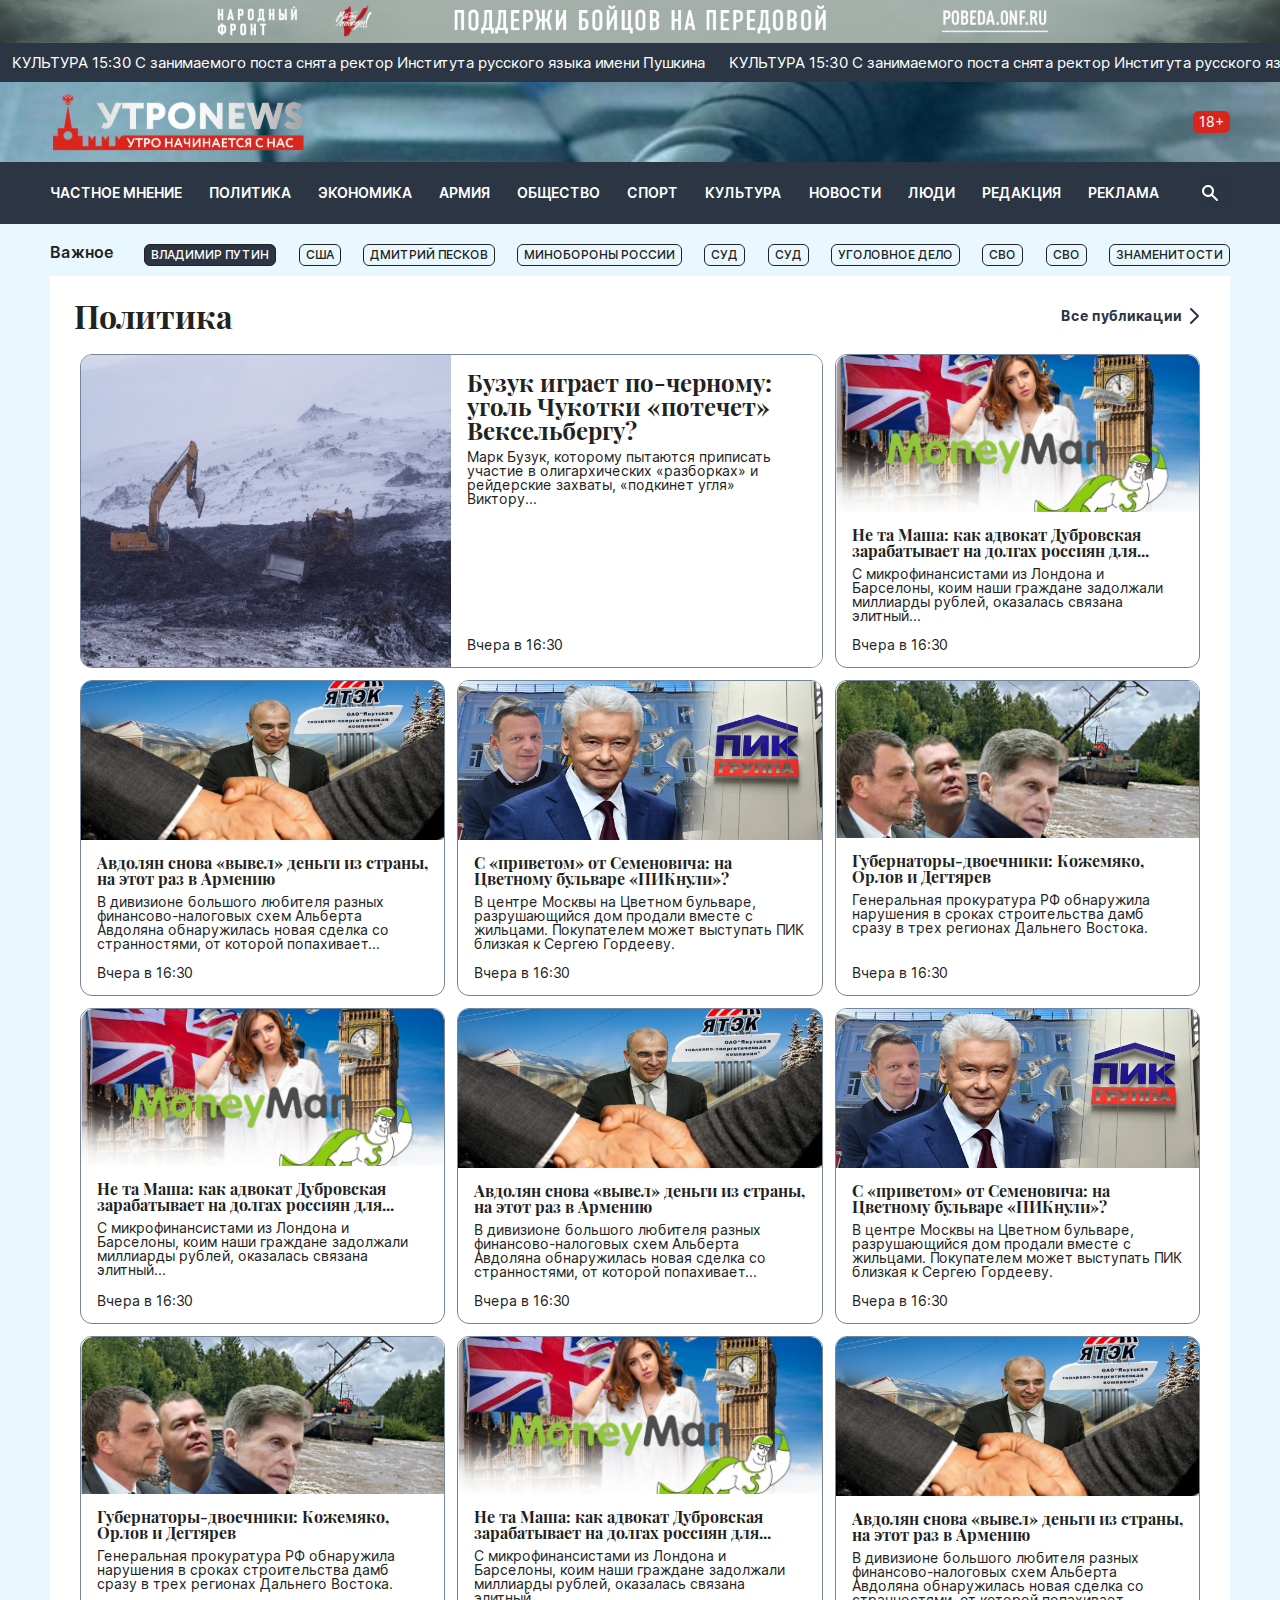
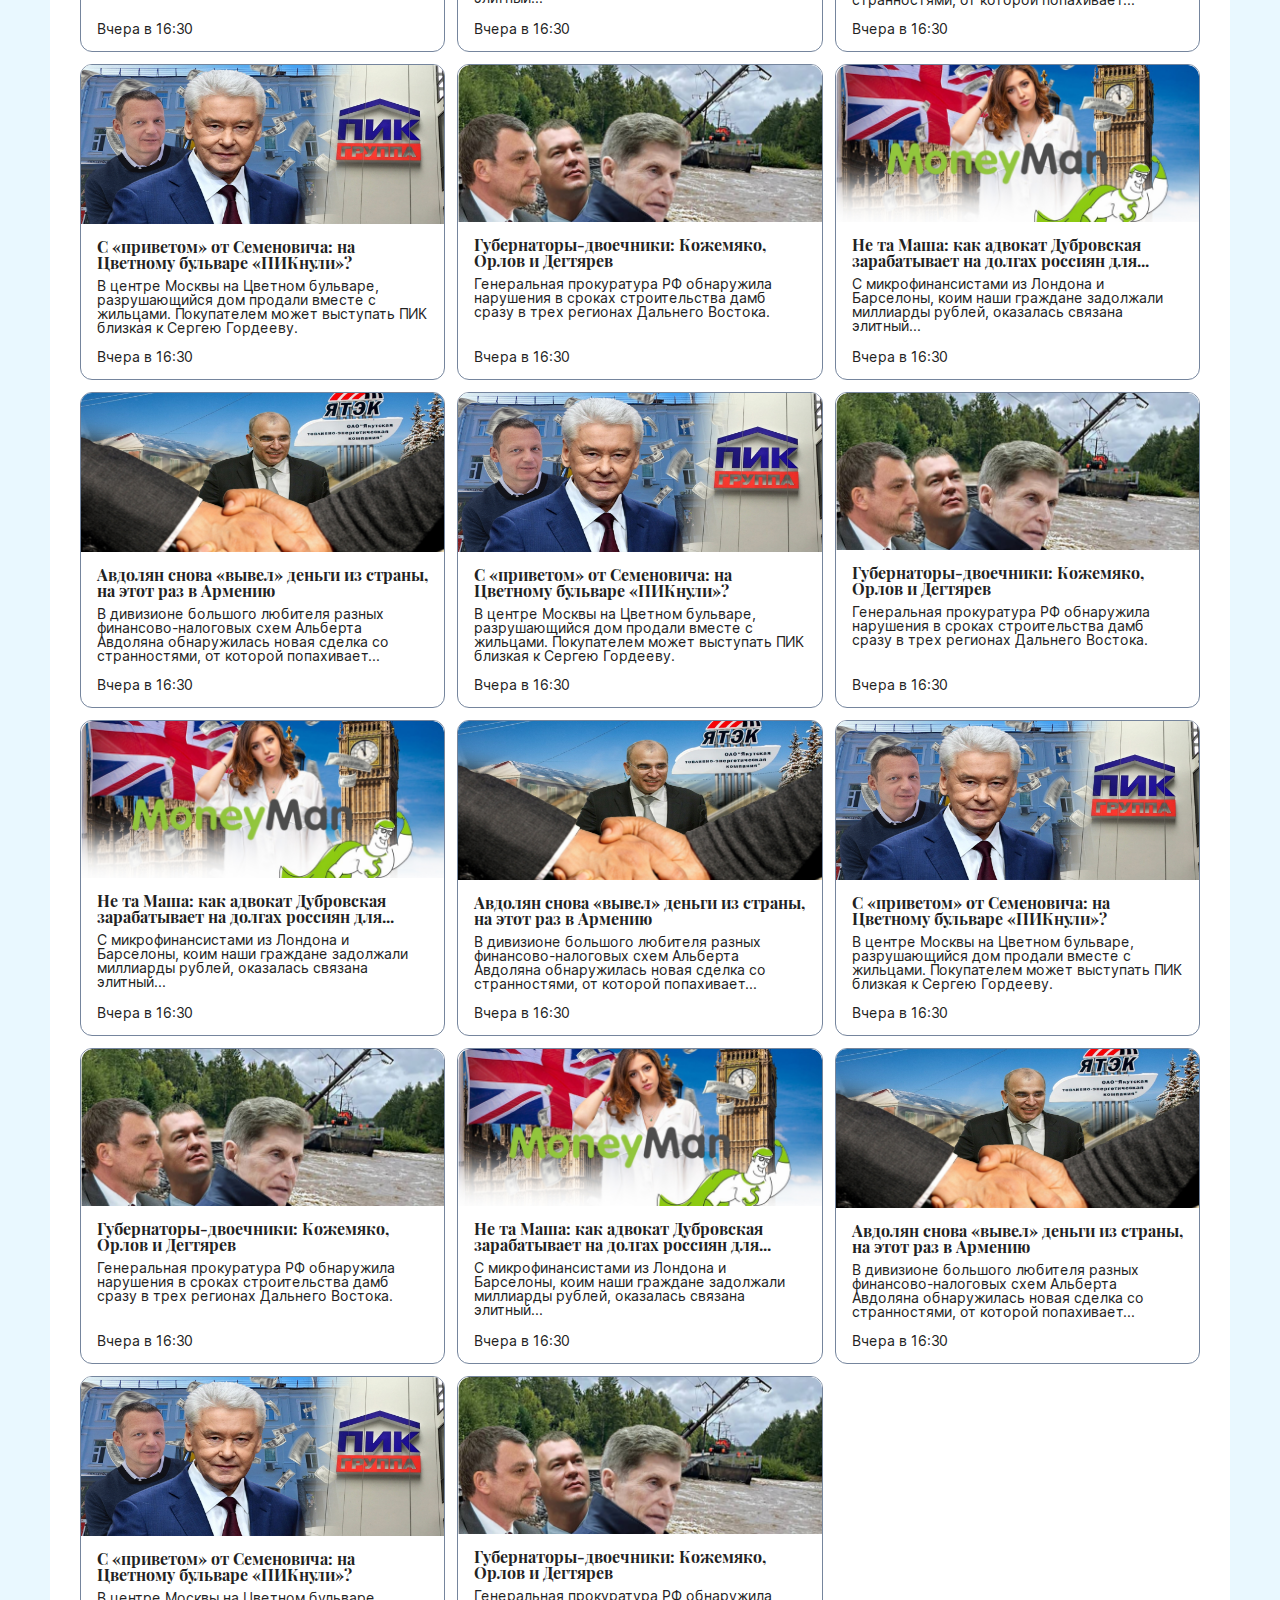
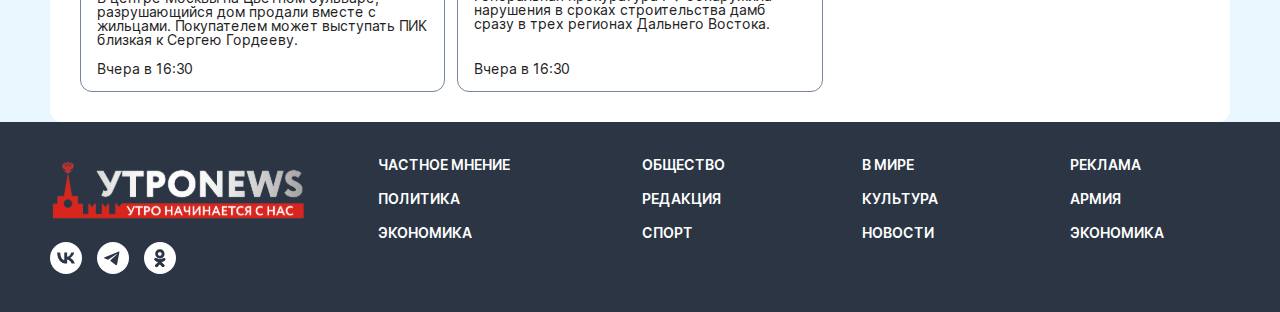
==== headings.html @ 8a3e3829 "Add files via upload" ====
<!DOCTYPE html>
<html lang="ru">
<head>
	<meta charset="UTF-8">
	<meta name="viewport" content="width=device-width, initial-scale=1, maximum-scale=1, user-scalable=no"/>
	<title>Поддержка бойцов на передовой</title>
	<link rel="stylesheet" href="css/reset.css">
	<link rel="stylesheet" href="css/main.css">
	<link rel="stylesheet" href="libs/splide.min.css">
	<link rel="stylesheet" href="css/media.css">
</head>
<body>

		<div class="page">
			<header class="header">
        <div class="header__banner">
          <div class="header__banner-desk">
            <img src="images/header-banner.png" alt="" />
          </div>
          <div class="header__banner-mobile">
            <img src="images/header-benner-mobile.png" alt="" />
          </div>
        </div>
        <div class="run">
          <div class="run__items">
            <div class="run__item marquee">
              <a href="#">
                <p>
                  <span>КУЛЬТУРА</span> 15:30 С занимаемого поста снята ректор
                  Института русского языка имени Пушкина
                </p>
              </a>
              <a href="#">
                <p>
                  <span>КУЛЬТУРА</span> 15:30 С занимаемого поста снята ректор
                  Института русского языка имени Пушкина
                </p>
              </a>
              <a href="#">
                <p>
                  <span>КУЛЬТУРА</span> 15:30 С занимаемого поста снята ректор
                  Института русского языка имени Пушкина
                </p>
              </a>
              <a href="#">
                <p>
                  <span>КУЛЬТУРА</span> 15:30 С занимаемого поста снята ректор
                  Института русского языка имени Пушкина
                </p>
              </a>
            </div>
            <div aria-hidden="true" class="run__item marquee">
              <a href="#">
                <p>
                  <span>КУЛЬТУРА</span> 15:30 С занимаемого поста снята ректор
                  Института русского языка имени Пушкина
                </p>
              </a>
              <a href="#">
                <p>
                  <span>КУЛЬТУРА</span> 15:30 С занимаемого поста снята ректор
                  Института русского языка имени Пушкина
                </p>
              </a>
              <a href="#">
                <p>
                  <span>КУЛЬТУРА</span> 15:30 С занимаемого поста снята ректор
                  Института русского языка имени Пушкина
                </p>
              </a>
              <a href="#">
                <p>
                  <span>КУЛЬТУРА</span> 15:30 С занимаемого поста снята ректор
                  Института русского языка имени Пушкина
                </p>
              </a>
            </div>
          </div>
        </div>
        <div class="header__logo">
          <div class="container">
            <div class="header__logo-body">
              <a href="index.html"><img src="images/logo.svg" alt="" /></a>
              <span>18+</span>
            </div>
          </div>
        </div>
        <div class="header__menu">
          <div class="container">
            <div class="header__menu-body">
              <div class="header__burger"><span></span></div>
              <nav class="nav">
                <ul class="nav__list">
                  <li class="nav__item">
                    <a href="#" class="nav__link">ЧАСТНОЕ МНЕНИЕ</a>
                  </li>
                  <li class="nav__item">
                    <a href="#" class="nav__link">ПОЛИТИКА</a>
                  </li>
                  <li class="nav__item">
                    <a href="#" class="nav__link">ЭКОНОМИКА</a>
                  </li>
                  <li class="nav__item">
                    <a href="#" class="nav__link">АРМИЯ</a>
                  </li>
                  <li class="nav__item">
                    <a href="#" class="nav__link">ОБЩЕСТВО</a>
                  </li>
                  <li class="nav__item">
                    <a href="#" class="nav__link">СПОРТ</a>
                  </li>
                  <li class="nav__item">
                    <a href="#" class="nav__link">КУЛЬТУРА</a>
                  </li>
                  <li class="nav__item">
                    <a href="#" class="nav__link">НОВОСТИ</a>
                  </li>
                  <li class="nav__item">
                    <a href="#" class="nav__link">ЛЮДИ</a>
                  </li>
                  <li class="nav__item">
                    <a href="#" class="nav__link">РЕДАКЦИЯ</a>
                  </li>
                  <li class="nav__item">
                    <a href="#" class="nav__link">РЕКЛАМА</a>
                  </li>
                </ul>
              </nav>

              <div class="search-form">
                <input type="search" placeholder="Поиск" />
                <button class="search-btn">
                  <svg
                    width="20"
                    height="20"
                    viewBox="0 0 20 20"
                    fill="none"
                    xmlns="http://www.w3.org/2000/svg"
                  >
                    <path
                      fill-rule="evenodd"
                      clip-rule="evenodd"
                      d="M8 4.00003C6.93913 4.00003 5.92172 4.42146 5.17157 5.17161C4.42143 5.92175 4 6.93917 4 8.00003C4 9.0609 4.42143 10.0783 5.17157 10.8285C5.92172 11.5786 6.93913 12 8 12C9.06087 12 10.0783 11.5786 10.8284 10.8285C11.5786 10.0783 12 9.0609 12 8.00003C12 6.93917 11.5786 5.92175 10.8284 5.17161C10.0783 4.42146 9.06087 4.00003 8 4.00003ZM2 8.00003C1.99988 7.05574 2.22264 6.12475 2.65017 5.28278C3.0777 4.4408 3.69792 3.71163 4.4604 3.15456C5.22287 2.59749 6.10606 2.22825 7.03815 2.07687C7.97023 1.92549 8.92488 1.99625 9.82446 2.28338C10.724 2.57052 11.5432 3.06594 12.2152 3.72933C12.8872 4.39272 13.3931 5.20537 13.6919 6.10117C13.9906 6.99697 14.0737 7.95063 13.9343 8.88459C13.795 9.81855 13.4372 10.7064 12.89 11.476L17.707 16.293C17.8892 16.4816 17.99 16.7342 17.9877 16.9964C17.9854 17.2586 17.8802 17.5094 17.6948 17.6949C17.5094 17.8803 17.2586 17.9854 16.9964 17.9877C16.7342 17.99 16.4816 17.8892 16.293 17.707L11.477 12.891C10.5794 13.5293 9.52335 13.9082 8.42468 13.9862C7.326 14.0641 6.22707 13.8381 5.2483 13.333C4.26953 12.8279 3.44869 12.0631 2.87572 11.1224C2.30276 10.1817 1.99979 9.10147 2 8.00003Z"
                      fill="white"
                    />
                  </svg>
                </button>
              </div>
            </div>
          </div>
        </div>
      </header>
      <div class="wrapper">
        <aside class="aside__left">
          <div class="tabs">
            <ul class="tabs__container">
              <li data-tab="tab-1" class="tab-title tab-first">САМОЕ ЧИТАЕМОЕ
              </li>
              <li data-tab="tab-2" class="tab-title tab-last">ПОСЛЕДНИЕ НОВОСТИ</li>
            </ul>
            <div class="tabs__wrapper">
              <div id="tab-1" class="tab__content hidden-tab-content">
                <div class="aside__article">
                  <article>
                    <div class="aside__article-heading">
                      <span class="aside__article-time">Вчера в 16:30 /</span>
                      <span class="aside__article-category">Политика</span>
                    </div>
                    <a href="#">
                      <p>
                        Политика Баку и Ереван договорились о демаркации
                        госграницы у четырех сел на северо-востоке Армении
                      </p>
                    </a>
                  </article>
                  <article>
                    <div class="aside__article-heading">
                      <span class="aside__article-time">Вчера в 16:30 /</span>
                      <span class="aside__article-category">Политика</span>
                    </div>
                    <a href="#">
                      <p>
                        Политика Баку и Ереван договорились о демаркации
                        госграницы у четырех сел на северо-востоке Армении
                      </p>
                    </a>
                  </article>
                  <article>
                    <div class="aside__article-heading">
                      <span class="aside__article-time">Вчера в 16:30 /</span>
                      <span class="aside__article-category">Политика</span>
                    </div>
                    <a href="#">
                      <p>
                        Политика Баку и Ереван договорились о демаркации
                        госграницы у четырех сел на северо-востоке Армении
                      </p>
                    </a>
                  </article>
                  <article>
                    <div class="aside__article-heading">
                      <span class="aside__article-time">Вчера в 16:30 /</span>
                      <span class="aside__article-category">Политика</span>
                    </div>
                    <a href="#">
                      <p>
                        Политика Баку и Ереван договорились о демаркации
                        госграницы у четырех сел на северо-востоке Армении
                      </p>
                    </a>
                  </article>
                  <article>
                    <div class="aside__article-heading">
                      <span class="aside__article-time">Вчера в 16:30 /</span>
                      <span class="aside__article-category">Политика</span>
                    </div>
                    <a href="#">
                      <p>
                        Политика Баку и Ереван договорились о демаркации
                        госграницы у четырех сел на северо-востоке Армении
                      </p>
                    </a>
                  </article>
                  <article>
                    <div class="aside__article-heading">
                      <span class="aside__article-time">Вчера в 16:30 /</span>
                      <span class="aside__article-category">Политика</span>
                    </div>
                    <a href="#">
                      <p>
                        Политика Баку и Ереван договорились о демаркации
                        госграницы у четырех сел на северо-востоке Армении
                      </p>
                    </a>
                  </article>
                  <article>
                    <div class="aside__article-heading">
                      <span class="aside__article-time">Вчера в 16:30 /</span>
                      <span class="aside__article-category">Политика</span>
                    </div>
                    <a href="#">
                      <p>
                        Политика Баку и Ереван договорились о демаркации
                        госграницы у четырех сел на северо-востоке Армении
                      </p>
                    </a>
                  </article>
                </div>
              </div>
              <div id="tab-2" class="tab__content hidden-tab-content">
                <div class="aside__article">
                  <article>
                    <div class="aside__article-heading">
                      <span class="aside__article-time">Вчера в 16:30 /</span>
                      <span class="aside__article-category">Политика</span>
                    </div>
                    <a href="#">
                      <p>
                        Политика Баку и Ереван договорились о демаркации
                        госграницы у четырех сел на северо-востоке Армении
                      </p>
                    </a>
                  </article>
                </div>
              </div>
            </div>
          </div>
        </aside>
        <main class="main">
          <div class="tabs__main">
				<div class="tabs__main-news">
					<ul class="tabs__container-main">
						<p>Важное</p>
						<li data-tab-main="putin" class="tab-title__main">ВЛАДИМИР ПУТИН</li>
						<li data-tab-main="usa" class="tab-title__main">США</li>
						<li data-tab-main="peskov" class="tab-title__main">ДМИТРИЙ ПЕСКОВ</li>
						<li data-tab-main="minoborona" class="tab-title__main">МИНОБОРОНЫ РОССИИ</li>
						<li data-tab-main="sud" class="tab-title__main">СУД</li>
						<li data-tab-main="sud" class="tab-title__main">СУД</li>
						<li data-tab-main="sud" class="tab-title__main">УГОЛОВНОЕ ДЕЛО</li>
						<li data-tab-main="sud" class="tab-title__main">СВО</li>
						<li data-tab-main="sud" class="tab-title__main">СВО</li>
						<li data-tab-main="sud" class="tab-title__main">ЗНАМЕНИТОСТИ</li>
					 </ul>
				</div>
			  
            <div class="tabs__wrapper-main">
              <div id="putin" class="tab__content-main hidden-tab-content-main">
               <div class="headeing">
						<div class="headeing__top">
							<h2>Политика</h2>
							<a href="headings.html">Все публикации <svg width="24" height="24" viewBox="0 0 24 24" fill="none" xmlns="http://www.w3.org/2000/svg">
								<path d="M9 5L16 12L9 19" stroke="#2B3544" stroke-width="2" stroke-linecap="round" stroke-linejoin="round" />
							 </svg></a>
						</div>
            <div class="headeing__content">
              <a href="article.html" class="headeing__card-first">
                <img src="images/article-card-1.png" alt="" />
                <div class="headeing__card-info">
                  <h3>
                    Бузук играет по-черному: уголь Чукотки «потечет»
                    Вексельбергу?
                  </h3>
                  <p>
                    Марк Бузук, которому пытаются приписать участие в
                    олигархических «разборках» и рейдерские захваты,
                    «подкинет угля» Виктору...
                  </p>
                  <span>Вчера в 16:30</span>
                </div>
              </a>
              <a href="article.html" class="headeing__card">
                <div class="headeing__card-info">
                  <img src="images/article-card-2.png" alt="" />
                  <div class="headeing__card-info-hidden">
                    <h3>
                      Не та Маша: как адвокат Дубровская зарабатывает на
                      долгах россиян для...
                    </h3>
                    <p>
                      С микрофинансистами из Лондона и Барселоны, коим
                      наши граждане задолжали миллиарды рублей, оказалась
                      связана элитный...
                    </p>
                  </div>
                </div>
                <span>Вчера в 16:30</span>
              </a>
              <a href="article.html" class="headeing__card">
                <div class="headeing__card-info">
                  <img src="images/article-slide-4.png" alt="" />
                  <div class="headeing__card-info-hidden">
                    <h3>
                      Авдолян снова «вывел» деньги из страны, на этот раз
                      в Армению
                    </h3>
                    <p>
                      В дивизионе большого любителя разных
                      финансово-налоговых схем Альберта Авдоляна
                      обнаружилась новая сделка со странностями, от
                      которой попахивает...
                    </p>
                  </div>
                </div>
                <span>Вчера в 16:30</span>
              </a>
              <a href="article.html" class="headeing__card">
                <div class="headeing__card-info">
                  <img src="images/article-slide-2.png" alt="" />
                  <div class="headeing__card-info-hidden">
                    <h3>
                      С «приветом» от Семеновича: на Цветному бульваре
                      «ПИКнули»?
                    </h3>
                    <p>
                      В центре Москвы на Цветном бульваре, разрушающийся
                      дом продали вместе с жильцами. Покупателем может
                      выступать ПИК близкая к Сергею Гордееву.
                    </p>
                  </div>
                </div>
                <span>Вчера в 16:30</span>
              </a>
              <a href="article.html" class="headeing__card">
                <div class="headeing__card-info">
                  <img src="images/article-card-3.png" alt="" />
                  <div class="headeing__card-info-hidden">
                    <h3>
                      Губернаторы-двоечники: Кожемяко, Орлов и Дегтярев
                    </h3>
                    <p>
                      Генеральная прокуратура РФ обнаружила нарушения в
                      сроках строительства дамб сразу в трех регионах
                      Дальнего Востока.
                    </p>
                  </div>
                </div>
                <span>Вчера в 16:30</span>
              </a>
              <a href="article.html" class="headeing__card">
                <div class="headeing__card-info">
                  <img src="images/article-card-2.png" alt="" />
                  <div class="headeing__card-info-hidden">
                    <h3>
                      Не та Маша: как адвокат Дубровская зарабатывает на
                      долгах россиян для...
                    </h3>
                    <p>
                      С микрофинансистами из Лондона и Барселоны, коим
                      наши граждане задолжали миллиарды рублей, оказалась
                      связана элитный...
                    </p>
                  </div>
                </div>
                <span>Вчера в 16:30</span>
              </a>
              <a href="article.html" class="headeing__card">
                <div class="headeing__card-info">
                  <img src="images/article-slide-4.png" alt="" />
                  <div class="headeing__card-info-hidden">
                    <h3>
                      Авдолян снова «вывел» деньги из страны, на этот раз
                      в Армению
                    </h3>
                    <p>
                      В дивизионе большого любителя разных
                      финансово-налоговых схем Альберта Авдоляна
                      обнаружилась новая сделка со странностями, от
                      которой попахивает...
                    </p>
                  </div>
                </div>
                <span>Вчера в 16:30</span>
              </a>
              <a href="article.html" class="headeing__card">
                <div class="headeing__card-info">
                  <img src="images/article-slide-2.png" alt="" />
                  <div class="headeing__card-info-hidden">
                    <h3>
                      С «приветом» от Семеновича: на Цветному бульваре
                      «ПИКнули»?
                    </h3>
                    <p>
                      В центре Москвы на Цветном бульваре, разрушающийся
                      дом продали вместе с жильцами. Покупателем может
                      выступать ПИК близкая к Сергею Гордееву.
                    </p>
                  </div>
                </div>
                <span>Вчера в 16:30</span>
              </a>
              <a href="article.html" class="headeing__card">
                <div class="headeing__card-info">
                  <img src="images/article-card-3.png" alt="" />
                  <div class="headeing__card-info-hidden">
                    <h3>
                      Губернаторы-двоечники: Кожемяко, Орлов и Дегтярев
                    </h3>
                    <p>
                      Генеральная прокуратура РФ обнаружила нарушения в
                      сроках строительства дамб сразу в трех регионах
                      Дальнего Востока.
                    </p>
                  </div>
                </div>
                <span>Вчера в 16:30</span>
              </a>
              <a href="article.html" class="headeing__card">
                <div class="headeing__card-info">
                  <img src="images/article-card-2.png" alt="" />
                  <div class="headeing__card-info-hidden">
                    <h3>
                      Не та Маша: как адвокат Дубровская зарабатывает на
                      долгах россиян для...
                    </h3>
                    <p>
                      С микрофинансистами из Лондона и Барселоны, коим
                      наши граждане задолжали миллиарды рублей, оказалась
                      связана элитный...
                    </p>
                  </div>
                </div>
                <span>Вчера в 16:30</span>
              </a>
              <a href="article.html" class="headeing__card">
                <div class="headeing__card-info">
                  <img src="images/article-slide-4.png" alt="" />
                  <div class="headeing__card-info-hidden">
                    <h3>
                      Авдолян снова «вывел» деньги из страны, на этот раз
                      в Армению
                    </h3>
                    <p>
                      В дивизионе большого любителя разных
                      финансово-налоговых схем Альберта Авдоляна
                      обнаружилась новая сделка со странностями, от
                      которой попахивает...
                    </p>
                  </div>
                </div>
                <span>Вчера в 16:30</span>
              </a>
              <a href="article.html" class="headeing__card">
                <div class="headeing__card-info">
                  <img src="images/article-slide-2.png" alt="" />
                  <div class="headeing__card-info-hidden">
                    <h3>
                      С «приветом» от Семеновича: на Цветному бульваре
                      «ПИКнули»?
                    </h3>
                    <p>
                      В центре Москвы на Цветном бульваре, разрушающийся
                      дом продали вместе с жильцами. Покупателем может
                      выступать ПИК близкая к Сергею Гордееву.
                    </p>
                  </div>
                </div>
                <span>Вчера в 16:30</span>
              </a>
              <a href="article.html" class="headeing__card">
                <div class="headeing__card-info">
                  <img src="images/article-card-3.png" alt="" />
                  <div class="headeing__card-info-hidden">
                    <h3>
                      Губернаторы-двоечники: Кожемяко, Орлов и Дегтярев
                    </h3>
                    <p>
                      Генеральная прокуратура РФ обнаружила нарушения в
                      сроках строительства дамб сразу в трех регионах
                      Дальнего Востока.
                    </p>
                  </div>
                </div>
                <span>Вчера в 16:30</span>
              </a>
              <a href="article.html" class="headeing__card">
                <div class="headeing__card-info">
                  <img src="images/article-card-2.png" alt="" />
                  <div class="headeing__card-info-hidden">
                    <h3>
                      Не та Маша: как адвокат Дубровская зарабатывает на
                      долгах россиян для...
                    </h3>
                    <p>
                      С микрофинансистами из Лондона и Барселоны, коим
                      наши граждане задолжали миллиарды рублей, оказалась
                      связана элитный...
                    </p>
                  </div>
                </div>
                <span>Вчера в 16:30</span>
              </a>
              <a href="article.html" class="headeing__card">
                <div class="headeing__card-info">
                  <img src="images/article-slide-4.png" alt="" />
                  <div class="headeing__card-info-hidden">
                    <h3>
                      Авдолян снова «вывел» деньги из страны, на этот раз
                      в Армению
                    </h3>
                    <p>
                      В дивизионе большого любителя разных
                      финансово-налоговых схем Альберта Авдоляна
                      обнаружилась новая сделка со странностями, от
                      которой попахивает...
                    </p>
                  </div>
                </div>
                <span>Вчера в 16:30</span>
              </a>
              <a href="article.html" class="headeing__card">
                <div class="headeing__card-info">
                  <img src="images/article-slide-2.png" alt="" />
                  <div class="headeing__card-info-hidden">
                    <h3>
                      С «приветом» от Семеновича: на Цветному бульваре
                      «ПИКнули»?
                    </h3>
                    <p>
                      В центре Москвы на Цветном бульваре, разрушающийся
                      дом продали вместе с жильцами. Покупателем может
                      выступать ПИК близкая к Сергею Гордееву.
                    </p>
                  </div>
                </div>
                <span>Вчера в 16:30</span>
              </a>
              <a href="article.html" class="headeing__card">
                <div class="headeing__card-info">
                  <img src="images/article-card-3.png" alt="" />
                  <div class="headeing__card-info-hidden">
                    <h3>
                      Губернаторы-двоечники: Кожемяко, Орлов и Дегтярев
                    </h3>
                    <p>
                      Генеральная прокуратура РФ обнаружила нарушения в
                      сроках строительства дамб сразу в трех регионах
                      Дальнего Востока.
                    </p>
                  </div>
                </div>
                <span>Вчера в 16:30</span>
              </a>
              <a href="article.html" class="headeing__card">
                <div class="headeing__card-info">
                  <img src="images/article-card-2.png" alt="" />
                  <div class="headeing__card-info-hidden">
                    <h3>
                      Не та Маша: как адвокат Дубровская зарабатывает на
                      долгах россиян для...
                    </h3>
                    <p>
                      С микрофинансистами из Лондона и Барселоны, коим
                      наши граждане задолжали миллиарды рублей, оказалась
                      связана элитный...
                    </p>
                  </div>
                </div>
                <span>Вчера в 16:30</span>
              </a>
              <a href="article.html" class="headeing__card">
                <div class="headeing__card-info">
                  <img src="images/article-slide-4.png" alt="" />
                  <div class="headeing__card-info-hidden">
                    <h3>
                      Авдолян снова «вывел» деньги из страны, на этот раз
                      в Армению
                    </h3>
                    <p>
                      В дивизионе большого любителя разных
                      финансово-налоговых схем Альберта Авдоляна
                      обнаружилась новая сделка со странностями, от
                      которой попахивает...
                    </p>
                  </div>
                </div>
                <span>Вчера в 16:30</span>
              </a>
              <a href="article.html" class="headeing__card">
                <div class="headeing__card-info">
                  <img src="images/article-slide-2.png" alt="" />
                  <div class="headeing__card-info-hidden">
                    <h3>
                      С «приветом» от Семеновича: на Цветному бульваре
                      «ПИКнули»?
                    </h3>
                    <p>
                      В центре Москвы на Цветном бульваре, разрушающийся
                      дом продали вместе с жильцами. Покупателем может
                      выступать ПИК близкая к Сергею Гордееву.
                    </p>
                  </div>
                </div>
                <span>Вчера в 16:30</span>
              </a>
              <a href="article.html" class="headeing__card">
                <div class="headeing__card-info">
                  <img src="images/article-card-3.png" alt="" />
                  <div class="headeing__card-info-hidden">
                    <h3>
                      Губернаторы-двоечники: Кожемяко, Орлов и Дегтярев
                    </h3>
                    <p>
                      Генеральная прокуратура РФ обнаружила нарушения в
                      сроках строительства дамб сразу в трех регионах
                      Дальнего Востока.
                    </p>
                  </div>
                </div>
                <span>Вчера в 16:30</span>
              </a>
              <a href="article.html" class="headeing__card">
                <div class="headeing__card-info">
                  <img src="images/article-card-2.png" alt="" />
                  <div class="headeing__card-info-hidden">
                    <h3>
                      Не та Маша: как адвокат Дубровская зарабатывает на
                      долгах россиян для...
                    </h3>
                    <p>
                      С микрофинансистами из Лондона и Барселоны, коим
                      наши граждане задолжали миллиарды рублей, оказалась
                      связана элитный...
                    </p>
                  </div>
                </div>
                <span>Вчера в 16:30</span>
              </a>
              <a href="article.html" class="headeing__card">
                <div class="headeing__card-info">
                  <img src="images/article-slide-4.png" alt="" />
                  <div class="headeing__card-info-hidden">
                    <h3>
                      Авдолян снова «вывел» деньги из страны, на этот раз
                      в Армению
                    </h3>
                    <p>
                      В дивизионе большого любителя разных
                      финансово-налоговых схем Альберта Авдоляна
                      обнаружилась новая сделка со странностями, от
                      которой попахивает...
                    </p>
                  </div>
                </div>
                <span>Вчера в 16:30</span>
              </a>
              <a href="article.html" class="headeing__card">
                <div class="headeing__card-info">
                  <img src="images/article-slide-2.png" alt="" />
                  <div class="headeing__card-info-hidden">
                    <h3>
                      С «приветом» от Семеновича: на Цветному бульваре
                      «ПИКнули»?
                    </h3>
                    <p>
                      В центре Москвы на Цветном бульваре, разрушающийся
                      дом продали вместе с жильцами. Покупателем может
                      выступать ПИК близкая к Сергею Гордееву.
                    </p>
                  </div>
                </div>
                <span>Вчера в 16:30</span>
              </a>
              <a href="article.html" class="headeing__card">
                <div class="headeing__card-info">
                  <img src="images/article-card-3.png" alt="" />
                  <div class="headeing__card-info-hidden">
                    <h3>
                      Губернаторы-двоечники: Кожемяко, Орлов и Дегтярев
                    </h3>
                    <p>
                      Генеральная прокуратура РФ обнаружила нарушения в
                      сроках строительства дамб сразу в трех регионах
                      Дальнего Востока.
                    </p>
                  </div>
                </div>
                <span>Вчера в 16:30</span>
              </a>
            </div>
					</div>
              </div>
              <div id="usa" class="tab__content-main hidden-tab-content-main">
					<div class="headeing">
						<div class="headeing__top">
							<h2>В мире</h2>
							<a href="headings.html">Все публикации <svg width="24" height="24" viewBox="0 0 24 24" fill="none" xmlns="http://www.w3.org/2000/svg">
								<path d="M9 5L16 12L9 19" stroke="#2B3544" stroke-width="2" stroke-linecap="round" stroke-linejoin="round" />
							 </svg></a>
						</div>
            <div class="headeing__content">
              <a href="article.html" class="headeing__card-first">
                <img src="images/article-card-1.png" alt="" />
                <div class="headeing__card-info">
                  <h3>
                    Бузук играет по-черному: уголь Чукотки «потечет»
                    Вексельбергу?
                  </h3>
                  <p>
                    Марк Бузук, которому пытаются приписать участие в
                    олигархических «разборках» и рейдерские захваты,
                    «подкинет угля» Виктору...
                  </p>
                  <span>Вчера в 16:30</span>
                </div>
              </a>
              <a href="article.html" class="headeing__card">
                <div class="headeing__card-info">
                  <img src="images/article-card-2.png" alt="" />
                  <div class="headeing__card-info-hidden">
                    <h3>
                      Не та Маша: как адвокат Дубровская зарабатывает на
                      долгах россиян для...
                    </h3>
                    <p>
                      С микрофинансистами из Лондона и Барселоны, коим
                      наши граждане задолжали миллиарды рублей, оказалась
                      связана элитный...
                    </p>
                  </div>
                </div>
                <span>Вчера в 16:30</span>
              </a>
              <a href="article.html" class="headeing__card">
                <div class="headeing__card-info">
                  <img src="images/article-slide-4.png" alt="" />
                  <div class="headeing__card-info-hidden">
                    <h3>
                      Авдолян снова «вывел» деньги из страны, на этот раз
                      в Армению
                    </h3>
                    <p>
                      В дивизионе большого любителя разных
                      финансово-налоговых схем Альберта Авдоляна
                      обнаружилась новая сделка со странностями, от
                      которой попахивает...
                    </p>
                  </div>
                </div>
                <span>Вчера в 16:30</span>
              </a>
              <a href="article.html" class="headeing__card">
                <div class="headeing__card-info">
                  <img src="images/article-slide-2.png" alt="" />
                  <div class="headeing__card-info-hidden">
                    <h3>
                      С «приветом» от Семеновича: на Цветному бульваре
                      «ПИКнули»?
                    </h3>
                    <p>
                      В центре Москвы на Цветном бульваре, разрушающийся
                      дом продали вместе с жильцами. Покупателем может
                      выступать ПИК близкая к Сергею Гордееву.
                    </p>
                  </div>
                </div>
                <span>Вчера в 16:30</span>
              </a>
              <a href="article.html" class="headeing__card">
                <div class="headeing__card-info">
                  <img src="images/article-card-3.png" alt="" />
                  <div class="headeing__card-info-hidden">
                    <h3>
                      Губернаторы-двоечники: Кожемяко, Орлов и Дегтярев
                    </h3>
                    <p>
                      Генеральная прокуратура РФ обнаружила нарушения в
                      сроках строительства дамб сразу в трех регионах
                      Дальнего Востока.
                    </p>
                  </div>
                </div>
                <span>Вчера в 16:30</span>
              </a>
              
						</div>
              </div>
            </div>
          </div>
        </main>
      </div>
			<footer class="footer">
				<div class="container">
					<div class="footer__body">
						<div class="footer__logo">
							<img src="images/logo.svg" alt="">
							<div class="footer__social">
								<a href="#">
                  <svg width="32" height="32" viewBox="0 0 32 32" fill="none" xmlns="http://www.w3.org/2000/svg">
                    <rect width="32" height="32" rx="16" fill="white" />
                    <path d="M16.786 21.6C10.7728 21.6 7.34292 17.3958 7.20001 10.4H10.2121C10.3111 15.5348 12.5317 17.7097 14.2906 18.1582V10.4H17.1268V14.8285C18.8637 14.6379 20.6886 12.6198 21.3042 10.4H24.1404C23.9084 11.5513 23.446 12.6413 22.7821 13.602C22.1182 14.5627 21.267 15.3733 20.2818 15.9832C21.3815 16.5405 22.3528 17.3292 23.1316 18.2974C23.9104 19.2656 24.4791 20.3912 24.8 21.6H21.678C21.3899 20.5501 20.8043 19.6103 19.9947 18.8983C19.1851 18.1863 18.1875 17.7338 17.1268 17.5976V21.6H16.786V21.6Z" fill="#2B3544" />
                  </svg>
                </a>
								<a href="#">
                  <svg width="32" height="32" viewBox="0 0 32 32" fill="none" xmlns="http://www.w3.org/2000/svg">
                    <rect width="32" height="32" rx="16" fill="white" />
                    <path d="M22.4 10.0818L19.9957 22.6338C19.9957 22.6338 19.6593 23.5041 18.7351 23.0867L13.1877 18.682L13.1619 18.6691C13.9113 17.9723 19.7219 12.5621 19.9759 12.3169C20.369 11.9371 20.1249 11.711 19.6685 11.9979L11.0854 17.6424L7.77411 16.4886C7.77411 16.4886 7.253 16.2966 7.20287 15.8793C7.15208 15.4612 7.79126 15.2351 7.79126 15.2351L21.2905 9.75113C21.2905 9.75113 22.4 9.24632 22.4 10.0818V10.0818Z" fill="#2B3544" />
                  </svg>
                </a>
								<a href="#">
                  <svg width="32" height="32" viewBox="0 0 32 32" fill="none" xmlns="http://www.w3.org/2000/svg">
                    <rect width="32" height="32" rx="16" fill="white" />
                    <path d="M20.9901 18.2342C21.4099 17.8144 21.4699 17.2147 21.11 16.6151C20.8102 16.1353 20.2705 15.8954 19.6708 16.0154C19.4309 16.0753 19.191 16.1953 18.9512 16.3752C17.0921 17.6345 14.5734 17.5746 12.7144 16.3152C12.5945 16.2552 12.4745 16.1953 12.3546 16.1353C11.6949 15.8355 11.0353 15.9554 10.6755 16.5551C10.2557 17.1548 10.3157 17.8144 10.8554 18.3542C10.9753 18.4741 11.0953 18.5341 11.1552 18.654L11.2152 18.714C12.0548 19.3736 13.0742 19.7934 14.3935 19.9733L13.6139 20.7529C12.9543 21.4126 12.2347 22.1322 11.575 22.7918C11.3951 22.9718 11.1552 23.2716 11.1552 23.6914C11.1552 24.2311 11.4551 24.7708 11.9948 25.0107C12.1747 25.1306 12.3546 25.1306 12.5345 25.1306C12.8344 25.1306 13.1942 25.0107 13.434 24.7108C14.3336 23.8113 15.0532 23.0917 15.7728 22.3721C15.8328 22.3121 15.8328 22.3121 15.8328 22.3121C15.8328 22.3121 15.8928 22.3121 15.8928 22.3721C16.3725 22.9118 16.9122 23.3915 17.392 23.9313C17.6319 24.1711 17.8717 24.411 18.1116 24.6509C18.4115 24.9507 18.6513 25.0707 19.0111 25.0707C19.5509 25.1306 20.1505 24.7708 20.3904 24.2311C20.6303 23.7513 20.5104 23.1517 20.0906 22.7918C19.4909 22.1922 18.8912 21.5325 18.2315 20.9328L17.2121 19.9133C17.7518 19.8534 18.3515 19.7334 18.8912 19.4936C19.7907 19.1937 20.4504 18.7739 20.9901 18.2342Z" fill="#2B3544" />
                    <path d="M15.8328 16.5551C18.4114 16.5551 20.5104 14.5161 20.5104 11.9375C20.5104 10.6781 20.0306 9.47877 19.1311 8.57924C18.2315 7.6797 17.0921 7.19995 15.8928 7.19995C13.3141 7.19995 11.2752 9.29886 11.2152 11.8175C11.2152 13.0769 11.6949 14.2163 12.5945 15.1158C13.434 16.0753 14.5734 16.5551 15.8328 16.5551ZM14.5135 10.5582C14.8733 10.1984 15.353 10.0185 15.8328 10.0185C16.9122 10.0185 17.6918 10.858 17.6918 11.8775C17.6918 12.957 16.8523 13.7365 15.8328 13.7365C14.7534 13.7365 13.9738 12.897 13.9738 11.8775C13.9738 11.3978 14.1537 10.918 14.5135 10.5582Z" fill="#2B3544" />
                    <path d="M20.9901 18.2342C21.4099 17.8144 21.4699 17.2147 21.11 16.6151C20.8102 16.1353 20.2705 15.8954 19.6708 16.0154C19.4309 16.0753 19.191 16.1953 18.9512 16.3752C17.0921 17.6345 14.5734 17.5746 12.7144 16.3152C12.5945 16.2552 12.4745 16.1953 12.3546 16.1353C11.6949 15.8355 11.0353 15.9554 10.6755 16.5551C10.2557 17.1548 10.3157 17.8144 10.8554 18.3542C10.9753 18.4741 11.0953 18.5341 11.1552 18.654L11.2152 18.714C12.0548 19.3736 13.0742 19.7934 14.3935 19.9733L13.6139 20.7529C12.9543 21.4126 12.2347 22.1322 11.575 22.7918C11.3951 22.9718 11.1552 23.2716 11.1552 23.6914C11.1552 24.2311 11.4551 24.7708 11.9948 25.0107C12.1747 25.1306 12.3546 25.1306 12.5345 25.1306C12.8344 25.1306 13.1942 25.0107 13.434 24.7108C14.3336 23.8113 15.0532 23.0917 15.7728 22.3721C15.8328 22.3121 15.8328 22.3121 15.8328 22.3121C15.8328 22.3121 15.8928 22.3121 15.8928 22.3721C16.3725 22.9118 16.9122 23.3915 17.392 23.9313C17.6319 24.1711 17.8717 24.411 18.1116 24.6509C18.4115 24.9507 18.6513 25.0707 19.0111 25.0707C19.5509 25.1306 20.1505 24.7708 20.3904 24.2311C20.6303 23.7513 20.5104 23.1517 20.0906 22.7918C19.4909 22.1922 18.8912 21.5325 18.2315 20.9328L17.2121 19.9133C17.7518 19.8534 18.3515 19.7334 18.8912 19.4936C19.7907 19.1937 20.4504 18.7739 20.9901 18.2342Z" fill="#2B3544" />
                  </svg>
                </a>
							</div>
						</div>
						<div class="footer__link-body">
							<div class="footer__link">
								<a href="#">ЧАСТНОЕ МНЕНИЕ</a>
								<a href="#">ПОЛИТИКА</a>
								<a href="#">ЭКОНОМИКА</a>
							</div>
							<div class="footer__link">
								<a href="#">ОБЩЕСТВО</a>
								<a href="#">РЕДАКЦИЯ</a>
								<a href="#">СПОРТ</a>
							</div>
						</div>
						<div class="footer__link-body">
							<div class="footer__link">
								<a href="#">В МИРЕ</a>
								<a href="#">КУЛЬТУРА</a>
								<a href="#">НОВОСТИ</a>
							</div>
							<div class="footer__link">
								<a href="#">РЕКЛАМА</a>
								<a href="#">АРМИЯ</a>
								<a href="#">ЭКОНОМИКА</a>
							</div>
						</div>
					</div>
				</div>
			</footer>
		</div>
    <script src="js/common.js"></script>
    <script src="js/tabs.js"></script>
</body>
</html>
---- css/main.css ----
:root {
  --white: rgba(255, 255, 255, 1);
  --grayBlack: rgba(43, 53, 68, 1);
  --grayLight: rgba(117, 133, 157, 1);
  --black: rgba(34, 34, 34, 1);
  --primary: rgba(218, 37, 29, 1);
  --blueLight: rgba(233, 248, 255, 1);
  --blue: rgba(65, 128, 224, 1);
  --transition2s: 0.2s;
  --cover: cover;
}
@font-face {
  font-family: "Inter";
  src: url("../fonts/Inter-Bold.woff2") format("woff2");
  font-weight: 700;
  font-style: normal;
  font-display: swap;
}
@font-face {
  font-family: "Inter";
  src: url("../fonts/Inter-SemiBold.woff2") format("woff2");
  font-weight: 600;
  font-style: normal;
  font-display: swap;
}
@font-face {
  font-family: "Inter";
  src: url("../fonts/Inter-Medium.woff2") format("woff2");
  font-weight: 500;
  font-style: normal;
  font-display: swap;
}
@font-face {
  font-family: "Inter";
  src: url("../fonts/Inter-Regular.woff2") format("woff2");
  font-weight: 400;
  font-style: normal;
  font-display: swap;
}
@font-face {
  font-family: "Playfair Display";
  src: url("../fonts/PlayfairDisplay-Bold.woff2") format("woff2");
  font-weight: 700;
  font-style: normal;
  font-display: swap;
}

/* ОБЩИЕ НАСТРОЙКИ */

body {
  font-family: "Inter";
  font-style: normal;
  font-weight: 400;
  font-size: 14px;
  background: var(--blueLight);
}
.page {
  overflow: hidden;
  display: flex;
  flex-direction: column;
  min-height: 100vh;
}
.wrapper {
  padding-top: 20px;
  margin: 0 auto;
  display: flex;
  align-items: flex-start;
  max-width: 1920px;
  width: 100%;
}
.container {
  margin: 0 auto;
  max-width: 1180px;
  padding: 0 16px;
}
.footer {
  margin-top: auto;
}
a:focus {
  outline: none;
}
.header {
  width: 100%;
}

/* 404 */

.notfound {
  margin: 0 auto;
  margin-top: 130px;
  margin-bottom: 230px;
  padding: 32px;
  display: flex;
  max-width: 540px;
  flex-direction: column;
  align-items: center;
  background: var(--white);
  border-radius: 6px;
  -webkit-border-radius: 6px;
  -moz-border-radius: 6px;
  -ms-border-radius: 6px;
  -o-border-radius: 6px;
}
.notfound img {
  display: block;
  max-width: 100%;
}
.notfound h2 {
  text-align: center;
  padding-top: 24px;
  font-family: "Playfair Display";
  font-weight: 700;
  font-size: 32px;
}
.notfound a {
  margin-top: 24px;
  padding: 12px 0px;
  max-width: 420px;
  text-align: center;
  text-decoration: none;
  color: var(--white);
  background: var(--primary);
  width: 100%;
  font-size: 16px;
  font-family: "Inter";
  font-weight: 600;
  border-radius: 6px;
  -webkit-border-radius: 6px;
  -moz-border-radius: 6px;
  -ms-border-radius: 6px;
  -o-border-radius: 6px;
}

/* ШАПКА САЙТА */

.header__banner {
  margin: 0 auto;
}
.header__banner-mobile {
  display: none;
}
.header__banner-desk img {
  margin: 0 auto;
  display: block;
  width: 100%;
}
.header__run-body {
  top: 0;
  position: absolute;
  display: flex;
  align-items: center;
  margin: 0 auto;
  animation: header__run 30s linear infinite;
  -webkit-animation: header__run 30s linear infinite;
}
.header__run .header__run-body:hover {
  animation-play-state: paused;
}
.header__run-body a {
  color: var(--white);
  text-decoration: none;
}
.header__run-body a {
  white-space: nowrap;
  padding: 12px;
  color: var(--white);
  background: var(--grayBlack);
  display: flex;
  align-items: center;
  font-size: 16px;
}
.header__run-body a:hover {
  background: var(--white);
}
.header__run-body a:hover {
  color: var(--grayBlack);
}
.header__run ul li span {
  font-family: "Inter";
  font-weight: 700;
}
.header__logo {
  background-image: url("../images/header-bg.png");
  background-position: top center;
  background-repeat: no-repeat;
  background-size: 100%;
  background-color: var(--grayBlack);
}
.header__logo-body {
  padding: 8px 0;
  display: flex;
  justify-content: space-between;
  align-items: center;
}
.header__logo-body span {
  background: var(--primary);
  color: var(--white);
  padding: 4px 6px;
  border-radius: 6px;
}
.header__menu {
  padding: 16px 0;
  background: var(--grayBlack);
}
.header__menu-body {
  display: flex;
  justify-content: space-between;
  align-items: center;
}
.nav {
  width: 100%;
}
.nav__item:last-child {
  padding-right: 22px;
}
.nav__list {
  display: flex;
  align-items: center;
  justify-content: space-between;
}
.nav__link {
  color: var(--white);
  text-decoration: none;
  text-transform: uppercase;
  font-family: "Inter";
  font-weight: 600;
  transition: ease-in var(--transition2s);
  -webkit-transition: ease-in var(--transition2s);
  -moz-transition: ease-in var(--transition2s);
  -ms-transition: ease-in var(--transition2s);
  -o-transition: ease-in var(--transition2s);
}
.nav__link:hover {
  color: var(--primary);
}
.header__burger {
  display: none;
}
.header__menu-absolut {
  z-index: 2;
  position: fixed;
  top: 0;
  width: 100%;
  opacity: 85%;
}

/* БУГУЩАЯ СТРОКА */

.run {
  background-color: var(--grayBlack);
  max-width: 100%;
  margin: auto;
}
.run__item a {
  padding: 12px;
  font-size: 15px;
  color: var(--white);
  text-decoration: none;
  transition: ease-in var(--transition2s);
  -webkit-transition: ease-in var(--transition2s);
  -moz-transition: ease-in var(--transition2s);
  -ms-transition: ease-in var(--transition2s);
  -o-transition: ease-in var(--transition2s);
}
.run__item a:hover {
  color: var(--black);
  background: var(--white);
}
.run__items {
  position: relative;
  display: flex;
  overflow: hidden;
  user-select: none;
}

.run__item {
  flex-shrink: 0;
  display: flex;
  counter-reset: item;
  justify-content: space-around;
  min-width: 100%;
}

.marquee {
  animation: scroll 30s linear infinite;
  -webkit-animation: scroll 30s linear infinite;
}
.run__items:hover .marquee {
  animation-play-state: paused;
}

@keyframes scroll {
  from {
    transform: translateX(0);
  }
  to {
    transform: translateX(calc(-100% - 20px));
  }
}

/* TABS */

.tab-first {
  border: 1px solid var(--grayBlack);
  border-top-left-radius: 1000px;
  border-bottom-left-radius: 1000px;
}
.tab-last {
  border: 1px solid var(--grayBlack);
  border-top-right-radius: 1000px;
  border-bottom-right-radius: 1000px;
}
.active-tab {
  color: #fff;
  background: var(--grayBlack);
}
.tabs {
  max-width: 360px;
  padding: 0 22px;
}
.hidden-tab-content {
  display: none;
}
.tabs__wrapper {
  padding-top: 20px;
}
.tabs__container li {
  cursor: pointer;
  max-width: 170px;
  width: 100%;
  list-style: none;
  font-size: 10px;
}
.tab-title {
  padding: 10px;
  text-align: center;
}
.tabs__container {
  display: flex;
  justify-content: flex-start;
}

/* TABS MAIN */

.tabs__main {
  margin: 0 auto;
  max-width: 1180px;
}
.tabs__main-news {
  display: flex;
  align-items: center;
  justify-content: flex-start;
}
.tabs__main-news p {
  font-family: "Inter";
  font-weight: 600;
  font-size: 16px;
  margin-right: 20px;
}
.tab-title__main {
  border: 1px solid var(--black);
  border-radius: 6px;
  margin-right: 12px;
  font-family: "Inter";
  font-weight: 500;
  padding: 4px 6px;
  text-align: center;
  transition: ease-in var(--transition2s);
  -webkit-transition: ease-in var(--transition2s);
  -moz-transition: ease-in var(--transition2s);
  -ms-transition: ease-in var(--transition2s);
  -o-transition: ease-in var(--transition2s);
}
.tab-title__main:hover {
  color: #fff;
  background: var(--grayBlack);
}
.active-tab-main {
  color: #fff;
  background: var(--grayBlack);
}
.tabs__main {
  padding: 0 22px;
}
.hidden-tab-content-main {
  display: none;
}
.tabs__container-main li {
  cursor: pointer;
  font-size: 14px;
  max-width: 170px;
  list-style: none;
  font-size: 12px;
  margin-right: 12px;
  margin-bottom: 10px;
}
.tabs__container-main li:last-child {
  margin-right: 0px;
}
.tabs__container-main {
  display: flex;
  justify-content: space-between;
  flex-wrap: wrap;
  width: 100%;
}

/* SLIDER */

.splide {
  padding: 0 20px;
  margin-top: 20px;
  background: var(--white);
  padding: 24px;
  border-top-left-radius: 12px;
  border-top-right-radius: 12px;
}
.splide__slide img {
  max-width: 244px;
  max-height: 120px;
  border-radius: 6px;
  -webkit-border-radius: 6px;
  -moz-border-radius: 6px;
  -ms-border-radius: 6px;
  -o-border-radius: 6px;
}
.splide__slide {
  padding: 15px;
  border-radius: 6px;
  margin-left: 12px;
  transition: ease-in var(--transition2s);
  -webkit-transition: ease-in var(--transition2s);
  -moz-transition: ease-in var(--transition2s);
  -ms-transition: ease-in var(--transition2s);
  -o-transition: ease-in var(--transition2s);
}
.splide__progress__bar {
  height: 3px;
  background: #ccc;
}
.splide__slide:hover {
  background: var(--blueLight);
}
.splide__slide a {
  height: 100%;
  text-decoration: none;
}
.splide__heading {
  flex-grow: 1;
}
.splide__card {
  display: flex;
  flex-direction: column;
  height: 100%;
}
.splide__card-img {
  border-radius: 6px;
  overflow: hidden;
  -webkit-border-radius: 6px;
  -moz-border-radius: 6px;
  -ms-border-radius: 6px;
  -o-border-radius: 6px;
}
.splide__card-img img {
  transition: ease-in var(--transition2s);
  -webkit-transition: ease-in var(--transition2s);
  -moz-transition: ease-in var(--transition2s);
  -ms-transition: ease-in var(--transition2s);
  -o-transition: ease-in var(--transition2s);
  width: 100%;
}
.splide__card:hover .splide__card-img img {
  transform: scale(1.2);
  -webkit-transform: scale(1.2);
  -moz-transform: scale(1.2);
  -ms-transform: scale(1.2);
  -o-transform: scale(1.2);
}
.splide__card h3:hover {
  color: var(--primary);
}
.splide__card h3 {
  transition: ease-in var(--transition2s);
  padding-top: 15px;
  line-height: 21.33px;
  color: var(--black);
  font-size: 16px;
  font-family: "Playfair Display";
  font-weight: 700;
  -webkit-transition: ease-in var(--transition2s);
  -moz-transition: ease-in var(--transition2s);
  -ms-transition: ease-in var(--transition2s);
  -o-transition: ease-in var(--transition2s);
}
.splide__heading {
  padding-top: 10px;
  display: flex;
  justify-content: space-between;
  align-items: center;
}
.splide__heading span {
  background: var(--primary);
  color: var(--white);
  padding: 4px 6px;
  border-radius: 6px;
  font-size: 12px;
}
.splide__heading p {
  font-family: "Inter";
  font-weight: 400;
  color: var(--grayLight);
  font-size: 14px;
}

/* КАТЕГОРИИ*/

.headeing {
  padding: 24px 24px;
  padding-top: 24px;
  border-bottom-left-radius: 12px;
  border-bottom-right-radius: 12px;
  background: var(--white);
}
.headeing__top {
  display: flex;
  justify-content: space-between;
  align-items: center;
}
.headeing__top h2 {
  cursor: pointer;
  font-family: "Playfair Display";
  font-weight: 700;
  font-size: 32px;
  color: var(--black);
  transition: ease-in var(--transition2s);
  -webkit-transition: ease-in var(--transition2s);
  -moz-transition: ease-in var(--transition2s);
  -ms-transition: ease-in var(--transition2s);
  -o-transition: ease-in var(--transition2s);
}
.headeing__top h2:hover {
  color: var(--primary);
}
.headeing__top a {
  display: flex;
  align-items: center;
  font-family: "Inter";
  font-weight: 700;
  text-decoration: none;
  color: var(--grayBlack);
  transition: ease-in var(--transition2s);
  -webkit-transition: ease-in var(--transition2s);
  -moz-transition: ease-in var(--transition2s);
  -ms-transition: ease-in var(--transition2s);
  -o-transition: ease-in var(--transition2s);
}
.headeing__top a:hover {
  color: var(--primary);
}
.headeing__top a:hover svg path {
  stroke: var(--primary);
}
.headeing__content {
  padding-top: 16px;
  display: grid;
  justify-content: center;
  grid-template-columns: minmax(400px, 400px) 1fr 1fr;
  grid-auto-rows: auto;
}
.headeing__content a {
  color: var(--white);
  text-decoration: none;
}
.headeing__content a span {
  color: var(--black);
}
.headeing__content > a:nth-child(1) {
  grid-column-start: 1;
  grid-column-end: 3;
}
.headeing__card-first > .headeing__card-info h3 {
  font-size: 24px;
}
.headeing__card-info h3 {
  transition: ease-in var(--transition2s);
  -webkit-transition: ease-in var(--transition2s);
  -moz-transition: ease-in var(--transition2s);
  -ms-transition: ease-in var(--transition2s);
  -o-transition: ease-in var(--transition2s);
}
.headeing__card-info h3:hover {
  color: var(--primary);
}
.time__news {
  position: relative;
}
.time__news .time__news-icon {
  padding: 6px;
  border-radius: 6px;
  background: var(--primary);
  color: var(--white);
  z-index: 2;
  position: absolute;
  left: 10px;
  top: 10px;
  -webkit-border-radius: 6px;
  -moz-border-radius: 6px;
  -ms-border-radius: 6px;
  -o-border-radius: 6px;
}
.headeing__card-first:hover .time__news-icon {
  transform: scale(1);
  -webkit-transform: scale(1);
  -moz-transform: scale(1);
  -ms-transform: scale(1);
  -o-transform: scale(1);
}
.headeing__card-first {
  overflow: hidden;
  margin: 6px;
  display: flex;
  border-radius: 12px;
  border: solid 1px var(--grayLight);
}
.headeing__card {
  overflow: hidden;
}
.headeing__card img {
  transition: ease-in 0.1s;
  -webkit-transition: ease-in 0.1s;
  -moz-transition: ease-in 0.1s;
  -ms-transition: ease-in 0.1s;
  -o-transition: ease-in 0.1s;
}
.headeing__card:hover img {
  transform: scale(1.3);
  -webkit-transform: scale(1.3);
  -moz-transform: scale(1.3);
  -ms-transform: scale(1.3);
  -o-transform: scale(1.3);
}
.headeing__card-first img {
  max-width: 370px;
  transition: ease-in 0.1s;
  -webkit-transition: ease-in 0.1s;
  -moz-transition: ease-in 0.1s;
  -ms-transition: ease-in 0.1s;
  -o-transition: ease-in 0.1s;
}
.headeing__card-first:hover img {
  transform: scale(1.3);
  -webkit-transform: scale(1.3);
  -moz-transform: scale(1.3);
  -ms-transform: scale(1.3);
  -o-transform: scale(1.3);
}
.headeing__card-first:hover {
  border: solid 1px var(--primary);
}
.headeing__card:hover {
  border: solid 1px var(--primary);
}
.headeing__card {
  display: flex;
  flex-direction: column;
  justify-content: space-between;
  margin: 6px;
  border-radius: 12px;
  border: solid 1px var(--grayLight);
}
.headeing__card img {
  width: 100%;
  max-width: 670px;
  max-height: 159px;
}
.headeing__card-info {
  background-color: var(--white);
  z-index: 2;
  display: flex;
  flex-direction: column;
  min-height: 180px;
}
.headeing__card-info-hidden {
  background: var(--white);
  z-index: 2;
}
.headeing__card-info h3 {
  padding: 15px 16px 0px 16px;
  font-size: 16px;
  color: var(--black);
  font-family: "Playfair Display";
  font-weight: 700;
}
.headeing__card-info p {
  padding: 8px 16px 0px 16px;
  padding-top: 8px;
  font-family: "Inter";
  font-weight: 400;
  color: var(--black);
  font-size: 14px;
}
.headeing__card-info span {
  margin-top: auto;
  padding: 15px 16px 15px 16px;
}
.headeing__card span {
  display: block;
  padding: 15px 16px 15px 16px;
}

/* САЙД БАР ЛЕВЫЙ */

.aside__left {
  left: 0;
  padding-top: 20px;
}
.aside__article {
  max-width: 322px;
  width: 100%;
  display: flex;
  flex-direction: column;
  align-items: flex-start;
}
.aside__article article {
  padding-top: 12px;
  border-bottom: solid 1px var(--grayBlack);
}
.aside__article article p {
  padding-top: 8px;
  padding-bottom: 8px;
  line-height: 21.33px;
  color: var(--black);
  font-size: 14px;
  font-family: "Playfair Display";
  font-weight: 700;
}
.aside__article-category,
.aside__article-time {
  padding-top: 12px;
  color: var(--grayBlack);
  font-size: 14px;
  font-family: "Inter";
  font-weight: 400;
  transition: ease-in var(--transition2s);
  -webkit-transition: ease-in var(--transition2s);
  -moz-transition: ease-in var(--transition2s);
  -ms-transition: ease-in var(--transition2s);
  -o-transition: ease-in var(--transition2s);
}
.aside__article-category:hover {
  cursor: pointer;
  color: var(--primary);
}
.aside__article article a {
  text-decoration: none;
}
.aside__article article a p {
  transition: ease-in var(--transition2s);
  -webkit-transition: ease-in var(--transition2s);
  -moz-transition: ease-in var(--transition2s);
  -ms-transition: ease-in var(--transition2s);
  -o-transition: ease-in var(--transition2s);
}
.aside__article article a p:hover {
  color: var(--primary);
}

/* ПОДВАЛ САЙТА */

.footer {
  padding: 36px 0;
  background: var(--grayBlack);
}
.footer__body {
  display: flex;
  justify-content: space-between;
  align-items: flex-start;
}
.footer__social {
  padding-top: 20px;
  display: flex;
  align-items: center;
}
.footer__social a svg path {
  transition: ease-in var(--transition2s);
  -webkit-transition: ease-in var(--transition2s);
  -moz-transition: ease-in var(--transition2s);
  -ms-transition: ease-in var(--transition2s);
  -o-transition: ease-in var(--transition2s);
}
.footer__social a svg rect {
  transition: ease-in var(--transition2s);
  -webkit-transition: ease-in var(--transition2s);
  -moz-transition: ease-in var(--transition2s);
  -ms-transition: ease-in var(--transition2s);
  -o-transition: ease-in var(--transition2s);
}
.footer__social a:hover svg path {
  fill: var(--white);
}
.footer__social a:hover svg rect {
  fill: var(--primary);
}
.footer__social a {
  margin-right: 15px;
}
.footer__link-body {
  display: flex;
  justify-content: space-between;
}
.footer__link {
  margin: 0 66px;
  display: flex;
  flex-direction: column;
  align-items: flex-start;
}
.footer__link a {
  color: var(--white);
  font-family: "Inter";
  font-weight: 600;
  font-size: 14px;
  margin-bottom: 20px;
  text-transform: uppercase;
  text-decoration: none;
  transition: ease-in var(--transition2s);
  -webkit-transition: ease-in var(--transition2s);
  -moz-transition: ease-in var(--transition2s);
  -ms-transition: ease-in var(--transition2s);
  -o-transition: ease-in var(--transition2s);
}
.footer__link a:hover {
  color: var(--primary);
}

/* ПОИСК */

.search {
  border: none;
  background: none;
  margin-left: 20px;
}
.search-form {
  margin-left: 20px;
  position: relative;
  transition: all 1s;
  width: 30px;
  height: 30px;
  background: var(--grayBlack);
  box-sizing: border-box;
  border-radius: 25px;
  border: 4px solid var(--grayBlack);
}
.search-btn:hover svg path {
  fill: var(--primary);
}
.search-btn svg path {
  transition: ease-in var(--transition2s);
  -webkit-transition: ease-in var(--transition2s);
  -moz-transition: ease-in var(--transition2s);
  -ms-transition: ease-in var(--transition2s);
  -o-transition: ease-in var(--transition2s);
}
button {
  position: absolute;
  z-index: 2;
  right: 0;
  border: none;
  background: none;
}
input {
  padding-left: 10px;
  position: absolute;
  top: -5px;
  right: 30px;
  height: 30px;
  width: 100%;
  outline: 0;
  border: 0;
  display: none;
  font-size: 1em;
  border-radius: 20px;
  -webkit-border-radius: 20px;
  -moz-border-radius: 20px;
  -ms-border-radius: 20px;
  -o-border-radius: 20px;
}
.search-form.active {
  width: 200px;
  cursor: pointer;
}
.search-form.active input {
  display: block;
}
.search-form.hidden input {
  display: none;
}

/* СТАТЬЯ */

.article__news {
  padding-top: 80px;
  background: linear-gradient(
      180deg,
      rgba(0, 0, 0, 0.5) 0%,
      rgba(22, 30, 41, 0.5) 100%
    ),
    url("../images/article-banner.png");
  background-repeat: no-repeat;
  background-size: var(--cover);
}
.article__news img {
  display: block;
  width: 100%;
}
.article__news-body {
  min-height: 960px;
  display: flex;
  flex-direction: column;
  justify-content: space-between;
}
.article__news-body img {
  max-width: 256px;
  top: 100px;
}
.article__news-title {
  max-width: 580px;
  padding-bottom: 34px;
}
.article__news-title h1 {
  font-family: "Playfair Display";
  font-weight: 700;
  font-size: 32px;
  line-height: 42.66px;
  color: var(--white);
}
.article__news-title p {
  padding-top: 16px;
  font-family: "Inter";
  font-weight: 400;
  font-size: 16px;
  line-height: 24px;
  color: var(--white);
}
.article__news-title p span {
  font-weight: 700;
}
.aside__article-news {
  margin: 0 24px;
}
.wrapper__arcticle {
  padding: 0;
  display: flex;
  align-items: flex-start;
  justify-content: space-between;
}
.aside__article-readable h2,
.aside__article-lastnews h2 {
  font-family: "Playfair Display";
  font-weight: 700;
  font-size: 24px;
  padding: 16px 0;
}
.article__main {
  background: var(--white);
  padding: 24px;
  margin-bottom: 24px;
}
.article__heading {
  text-decoration: none;
  background: var(--primary);
  color: var(--white);
  padding: 4px 6px;
  border-radius: 6px;
}
.article__main-body .article__heading:hover {
  background: var(--grayBlack);
  color: var(--white);
}
.article__main-body a:hover {
  color: var(--primary);
  transition: ease-in var(--transition2s);
  -webkit-transition: ease-in var(--transition2s);
  -moz-transition: ease-in var(--transition2s);
  -ms-transition: ease-in var(--transition2s);
  -o-transition: ease-in var(--transition2s);
}
.article__main-body h3 {
  font-family: "Playfair Display";
  font-weight: 700;
  font-size: 32px;
  line-height: 42.66px;
  padding-top: 16px;
}
.article__main-body img {
  padding-top: 16px;
  display: block;
  max-width: 100%;
}
.article__imege-title {
  display: block;
  padding-top: 8px;
  font-family: "Inter";
  font-weight: 400;
  font-size: 16px;
  line-height: 24px;
  font-style: italic;
}
.article__main-body p {
  padding-top: 16px;
  font-family: "Inter";
  font-weight: 400;
  font-size: 16px;
  line-height: 24px;
}
.article__main-body p a {
  color: var(--black);
}
.article__main-body p span {
  display: block;
  font-family: "Inter";
  font-weight: 700;
  font-size: 16px;
  line-height: 24px;
}
.article__main-soc p a {
  color: var(--blue);
}
.article__main-soc p span {
  display: inline-block;
  color: var(--blue);
  font-weight: 400;
}
.article__main-tag span {
  display: block;
}
.article__main-tag {
  padding-top: 24px;
  display: flex;
  align-items: center;
}
.article__main-tag p {
  text-transform: uppercase;
  margin-right: 12px;
  padding: 0;
}
.article__main-tag a {
  margin-right: 12px;
  text-decoration: none;
  color: var(--black);
  background: var(--white);
  border: 1px solid var(--black);
  padding: 4px 6px;
  border-radius: 6px;
  -webkit-border-radius: 6px;
  -moz-border-radius: 6px;
  -ms-border-radius: 6px;
  -o-border-radius: 6px;
}
.article__main-tag a:hover {
  background: var(--black);
  color: var(--white);
}
.article__main-socail {
  padding-top: 26px;
  display: flex;
  align-items: center;
}

.article__main-socail p {
  padding: 0;
  margin-right: 12px;
}
.article__main-socail a {
  margin-right: 15px;
}
.article__main-socail a svg path {
  transition: ease-in var(--transition2s);
  -webkit-transition: ease-in var(--transition2s);
  -moz-transition: ease-in var(--transition2s);
  -ms-transition: ease-in var(--transition2s);
  -o-transition: ease-in var(--transition2s);
}
.article__main-socail a svg rect {
  transition: ease-in var(--transition2s);
  -webkit-transition: ease-in var(--transition2s);
  -moz-transition: ease-in var(--transition2s);
  -ms-transition: ease-in var(--transition2s);
  -o-transition: ease-in var(--transition2s);
}
.article__main-socail a:hover svg path {
  fill: var(--white);
}

.article__main-socail a:hover svg rect {
  fill: var(--primary);
}
---- css/media.css ----
@media (max-width: 1920px) {
  .header__logo {
    background-size: 1920px;
  }
}
@media (max-width: 1400px) {
  .aside__left {
    display: none;
  }
  .tabs__main-news {
    align-items: flex-start;
  }
  .headeing__content {
    padding-top: 16px;
    display: grid;
    grid-template-columns: repeat(auto-fill, minmax(300px, 1fr));
  }
  .main {
    width: 100%;
    margin: 0 auto;
  }
}

@media (max-width: 1000px) {
  .article__news-body {
    min-height: 800px;
  }
  .wrapper__arcticle {
    padding: 24px;
    flex-direction: column;
    align-items: center;
  }
  .aside__article {
    order: 2;
    padding: 24px;
    max-width: 100%;
  }
  .header__menu-absolut {
    position: fixed;
    opacity: 1;
    left: 0;
    padding: 0 5px;
  }
  .notfound {
    margin: 0 auto;
  }
  .header {
    z-index: 3;
    top: 0;
    left: 0;
  }
  .nav__list {
    overflow-y: scroll;
    height: 1100px;
    flex-direction: column;
    align-items: center;
    justify-content: center;
  }
  .navigation__fixed .header__menu {
    position: fixed;
    top: 0;
    width: 100%;
    transition: ease-in var(--transition2s);
    -webkit-transition: ease-in var(--transition2s);
    -moz-transition: ease-in var(--transition2s);
    -ms-transition: ease-in var(--transition2s);
    -o-transition: ease-in var(--transition2s);
  }
  .navigation__fixed nav {
    position: fixed;
    top: 0;
    width: 100%;
    -webkit-transition: all 0.3s ease;
    transition: all 0.3s ease;
  }
  .navigation__fixed .main {
    margin-top: 42px;
  }
  .navigation__fixed .nav__list {
    height: 700px;
  }
  .navigation__fixed.navigation__hidden .header__menu {
    top: -42px;
  }
  .navigation__fixed.navigation__hidden .nav {
    top: -42px;
  }
  .navigation__fixed.navigation__hidden .main {
    margin-top: 42px;
  }
  .header__menu {
    padding: 16px 0;
  }
  .header__burger {
    z-index: 3;
    display: block;
    position: relative;
    width: 30px;
    height: 20px;
  }
  .search {
    z-index: 3;
  }
  .wrapper {
    display: flex;
    align-items: flex-start;
  }
  .main {
    margin-left: 0;
  }
  .header__burger::before,
  .header__burger::after {
    content: "";
    background: var(--white);
    position: absolute;
    width: 100%;
    height: 3px;
    left: 0;
    border-radius: 1000px;
  }
  .header__burger span {
    content: "";
    background: var(--white);
    position: absolute;
    width: 100%;
    height: 3px;
    left: 0;
    top: 8.5px;
    transition: ease-in 0.3s;
    border-radius: 1000px;
  }
  .header__burger::before {
    top: 0;
  }
  .header__burger::after {
    bottom: 0;
  }
  .header__burger.open::before {
    transform: rotate(45deg);
    top: 8px;
  }
  .header__burger.open::after {
    transform: rotate(-45deg);
    bottom: 9px;
  }
  .header__burger.open span {
    transform: scale(0);
  }
  .nav {
    overflow-y: scroll;
    height: 300px;
    z-index: -1;
    position: absolute;
    top: 0px;
    left: -100%;
    width: 100%;
    height: 100%;
    background: var(--grayBlack);
    transition: ease-in var(--transition2s);
    -webkit-transition: ease-in var(--transition2s);
    -moz-transition: ease-in var(--transition2s);
    -ms-transition: ease-in var(--transition2s);
    -o-transition: ease-in var(--transition2s);
  }
  .nav-article {
    position: fixed;
  }
  .nav.open {
    left: 0;
  }
  .nav__list-article {
    height: 800px;
  }
  .nav__item:last-child {
    padding-right: 0;
  }
  .nav__item {
    text-align: center;
    margin-bottom: 10px;
    line-height: 45px;
    border-bottom: 1px solid rgba(255, 255, 255, 0.5);
    width: 100%;
    max-width: 328px;
  }
}
@media (max-width: 866px) {
  .splide__slide img {
    display: block;
    margin: 0 auto;
  }
  .headeing__card img {
    max-height: none;
  }
  .headeing__content > a:nth-child(1) {
    grid-column-start: 1;
    grid-column-end: 1;
  }
  .headeing__content {
    padding-top: 16px;
    display: grid;
  }
  .headeing__card-first {
    flex-direction: column;
  }
}
@media (max-width: 768px) {
  .headeing__card-first img {
    max-width: 700px;
    width: 100%;
  }
  .headeing__card img {
    max-width: 700px;
    width: 100%;
  }
  .footer__body {
    padding-top: 32px;
    flex-wrap: wrap;
    align-items: flex-start;
  }
  .footer__logo {
    margin-bottom: 32px;
  }
  .footer__link-body {
    display: block;
  }
  .footer__link {
    margin: 0;
  }
}
@media (max-width: 692px) {
  .headeing__card-first img {
    max-height: 232px;
  }
  .headeing__content {
    padding-top: 16px;
  }
  .headeing__content {
    padding-top: 16px;
    display: grid;
    grid-template-columns: repeat(auto-fill, minmax(300px, 1fr));
  }
}
@media (max-width: 389px) {
  .main {
    padding-top: 20px;
  }
  .header__logo-body img {
    width: 100%;
    max-width: 200px;
  }
  .headeing__content {
    padding-top: 16px;
    display: grid;
    grid-template-columns: repeat(auto-fill, minmax(150px, 1fr));
  }
  .headeing__top {
    flex-wrap: wrap;
    gap: 10px;
  }
  .headeing__top h2 {
    font-size: 20px;
  }
  .headeing__top a {
    font-size: 12px;
  }
  .header__banner-desk {
    display: none;
  }
  .header__banner-mobile {
    display: block;
  }
  .header__banner-mobile img {
    margin: 0 auto;
    display: block;
    width: 100%;
  }
  .headeing__content {
    padding-top: 16px;
    display: grid;
  }
}
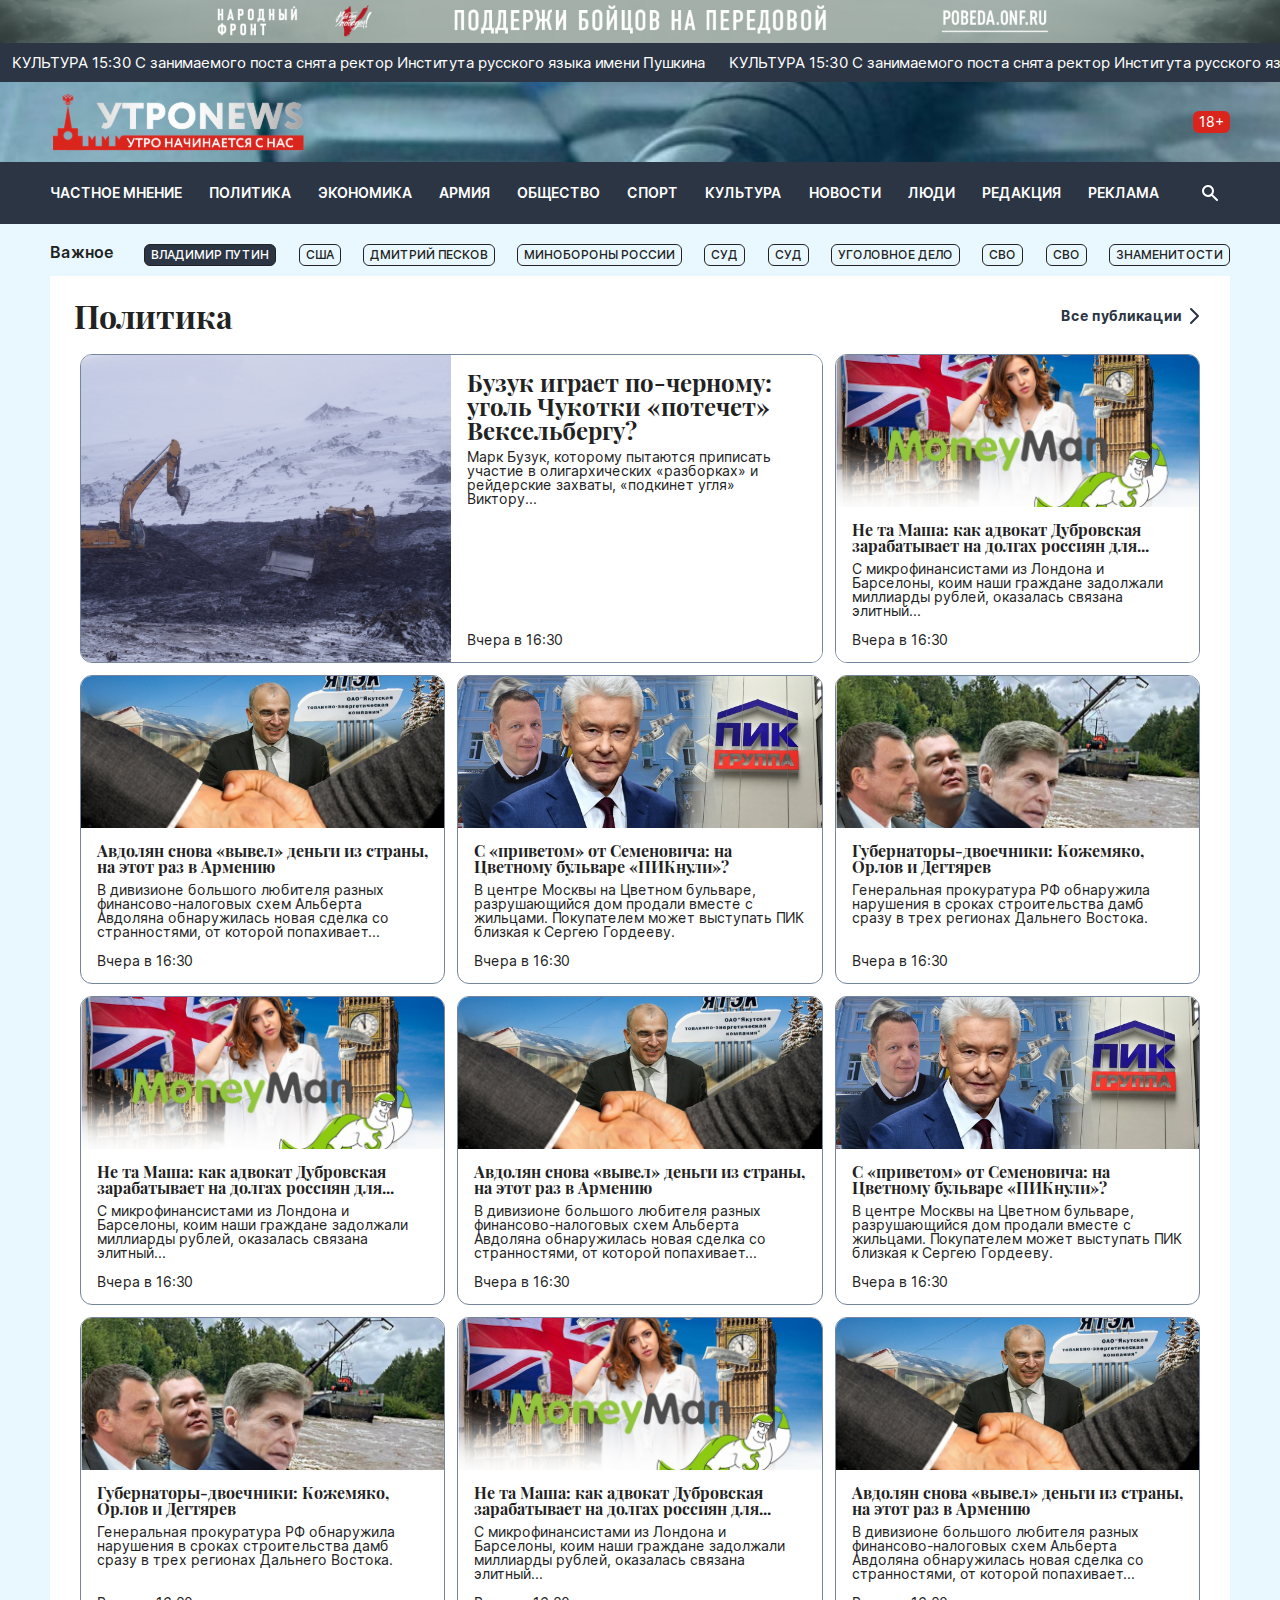
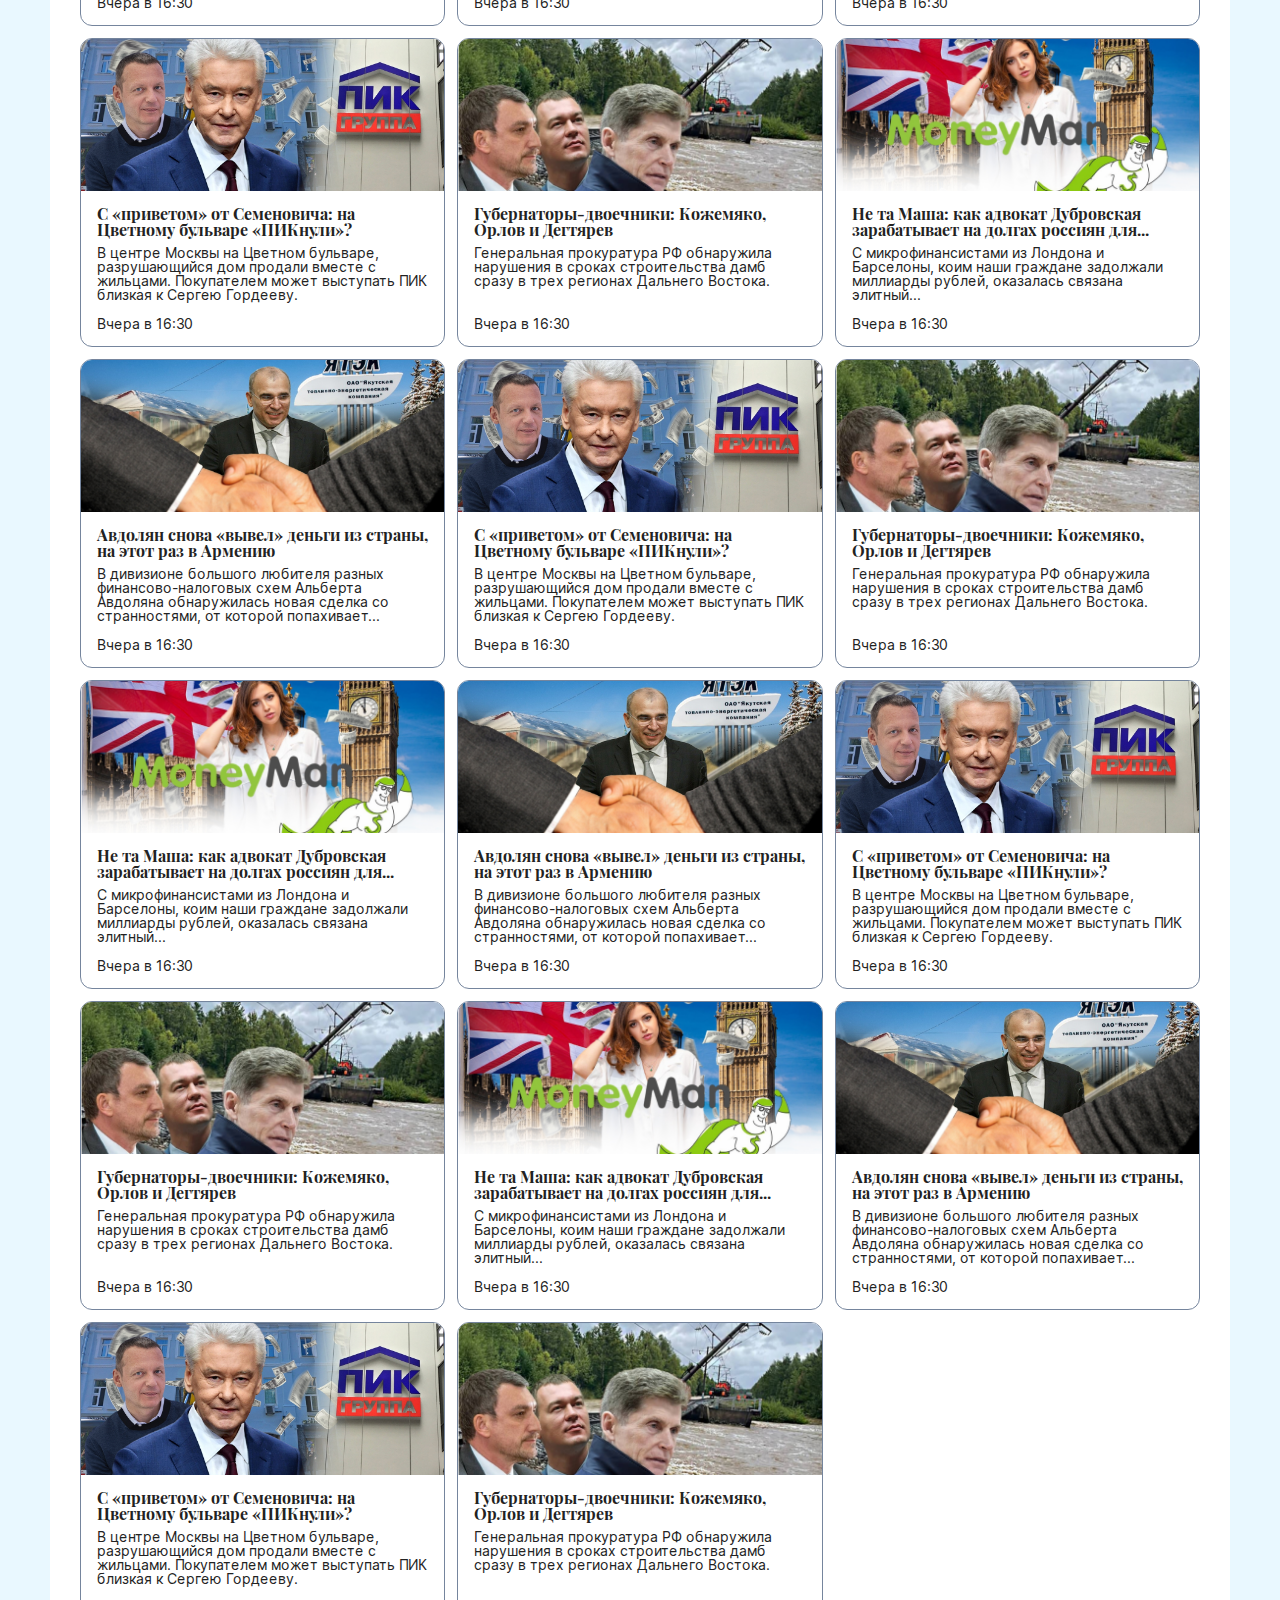
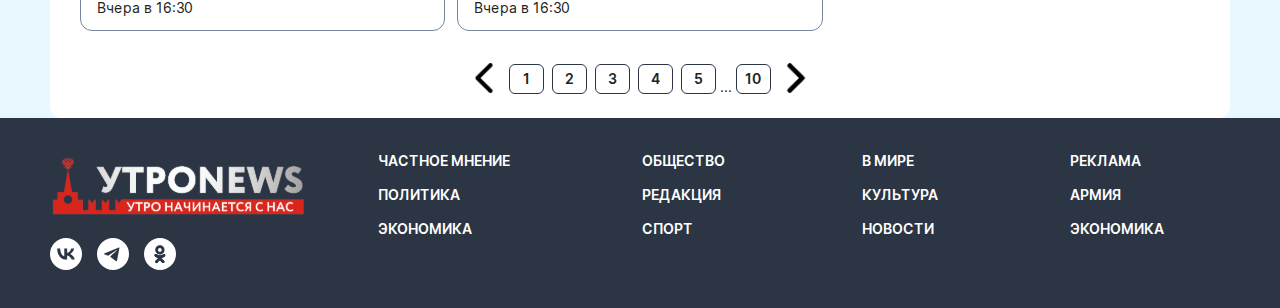
==== commit fc85fd76: "Add files via upload" ====
--- a/headings.html
+++ b/headings.html
@@ -323,8 +323,8 @@
                       связана элитный...
                     </p>
                   </div>
-                </div>
-                <span>Вчера в 16:30</span>
+                  <span>Вчера в 16:30</span>
+                </div>
               </a>
               <a href="article.html" class="headeing__card">
                 <div class="headeing__card-info">
@@ -717,6 +717,17 @@
                 </div>
                 <span>Вчера в 16:30</span>
               </a>
+            </div>
+            <div class="paginations">
+              <button class="paginations__arrow-left"><img src="images/free-icon-arrowhead-thin-outline-to-the-left-32542.png" alt=""></button>
+              <button class="paginations__number">1</button>
+              <button class="paginations__number">2</button>
+              <button class="paginations__number">3</button>
+              <button class="paginations__number">4</button>
+              <button class="paginations__number">5</button>
+              <span>...</span>
+              <button class="paginations__number">10</button>
+              <button class="paginations__arrow-right"><img src="images/free-icon-right-arrow-271228.png" alt=""></button>
             </div>
 					</div>
               </div>
--- a/css/main.css
+++ b/css/main.css
@@ -7,8 +7,11 @@
   --blueLight: rgba(233, 248, 255, 1);
   --blue: rgba(65, 128, 224, 1);
   --transition2s: 0.2s;
+  --transition5s: ease-in 0.3s;
+  --imageScale: scale(1.2);
   --cover: cover;
 }
+
 @font-face {
   font-family: "Inter";
   src: url("../fonts/Inter-Bold.woff2") format("woff2");
@@ -16,6 +19,7 @@
   font-style: normal;
   font-display: swap;
 }
+
 @font-face {
   font-family: "Inter";
   src: url("../fonts/Inter-SemiBold.woff2") format("woff2");
@@ -23,6 +27,7 @@
   font-style: normal;
   font-display: swap;
 }
+
 @font-face {
   font-family: "Inter";
   src: url("../fonts/Inter-Medium.woff2") format("woff2");
@@ -30,6 +35,7 @@
   font-style: normal;
   font-display: swap;
 }
+
 @font-face {
   font-family: "Inter";
   src: url("../fonts/Inter-Regular.woff2") format("woff2");
@@ -37,6 +43,7 @@
   font-style: normal;
   font-display: swap;
 }
+
 @font-face {
   font-family: "Playfair Display";
   src: url("../fonts/PlayfairDisplay-Bold.woff2") format("woff2");
@@ -54,12 +61,14 @@
   font-size: 14px;
   background: var(--blueLight);
 }
+
 .page {
   overflow: hidden;
   display: flex;
   flex-direction: column;
   min-height: 100vh;
 }
+
 .wrapper {
   padding-top: 20px;
   margin: 0 auto;
@@ -68,17 +77,21 @@
   max-width: 1920px;
   width: 100%;
 }
+
 .container {
   margin: 0 auto;
   max-width: 1180px;
   padding: 0 16px;
 }
+
 .footer {
   margin-top: auto;
 }
+
 a:focus {
   outline: none;
 }
+
 .header {
   width: 100%;
 }
@@ -101,10 +114,12 @@
   -ms-border-radius: 6px;
   -o-border-radius: 6px;
 }
+
 .notfound img {
   display: block;
   max-width: 100%;
 }
+
 .notfound h2 {
   text-align: center;
   padding-top: 24px;
@@ -112,6 +127,7 @@
   font-weight: 700;
   font-size: 32px;
 }
+
 .notfound a {
   margin-top: 24px;
   padding: 12px 0px;
@@ -136,14 +152,17 @@
 .header__banner {
   margin: 0 auto;
 }
+
 .header__banner-mobile {
   display: none;
 }
+
 .header__banner-desk img {
   margin: 0 auto;
   display: block;
   width: 100%;
 }
+
 .header__run-body {
   top: 0;
   position: absolute;
@@ -153,13 +172,16 @@
   animation: header__run 30s linear infinite;
   -webkit-animation: header__run 30s linear infinite;
 }
+
 .header__run .header__run-body:hover {
   animation-play-state: paused;
 }
+
 .header__run-body a {
   color: var(--white);
   text-decoration: none;
 }
+
 .header__run-body a {
   white-space: nowrap;
   padding: 12px;
@@ -169,16 +191,20 @@
   align-items: center;
   font-size: 16px;
 }
+
 .header__run-body a:hover {
   background: var(--white);
 }
+
 .header__run-body a:hover {
   color: var(--grayBlack);
 }
+
 .header__run ul li span {
   font-family: "Inter";
   font-weight: 700;
 }
+
 .header__logo {
   background-image: url("../images/header-bg.png");
   background-position: top center;
@@ -186,38 +212,46 @@
   background-size: 100%;
   background-color: var(--grayBlack);
 }
+
 .header__logo-body {
   padding: 8px 0;
   display: flex;
   justify-content: space-between;
   align-items: center;
 }
+
 .header__logo-body span {
   background: var(--primary);
   color: var(--white);
   padding: 4px 6px;
   border-radius: 6px;
 }
+
 .header__menu {
   padding: 16px 0;
   background: var(--grayBlack);
 }
+
 .header__menu-body {
   display: flex;
   justify-content: space-between;
   align-items: center;
 }
+
 .nav {
   width: 100%;
 }
+
 .nav__item:last-child {
   padding-right: 22px;
 }
+
 .nav__list {
   display: flex;
   align-items: center;
   justify-content: space-between;
 }
+
 .nav__link {
   color: var(--white);
   text-decoration: none;
@@ -230,12 +264,15 @@
   -ms-transition: ease-in var(--transition2s);
   -o-transition: ease-in var(--transition2s);
 }
+
 .nav__link:hover {
   color: var(--primary);
 }
+
 .header__burger {
   display: none;
 }
+
 .header__menu-absolut {
   z-index: 2;
   position: fixed;
@@ -251,6 +288,7 @@
   max-width: 100%;
   margin: auto;
 }
+
 .run__item a {
   padding: 12px;
   font-size: 15px;
@@ -262,10 +300,12 @@
   -ms-transition: ease-in var(--transition2s);
   -o-transition: ease-in var(--transition2s);
 }
+
 .run__item a:hover {
   color: var(--black);
   background: var(--white);
 }
+
 .run__items {
   position: relative;
   display: flex;
@@ -285,6 +325,7 @@
   animation: scroll 30s linear infinite;
   -webkit-animation: scroll 30s linear infinite;
 }
+
 .run__items:hover .marquee {
   animation-play-state: paused;
 }
@@ -293,6 +334,7 @@
   from {
     transform: translateX(0);
   }
+
   to {
     transform: translateX(calc(-100% - 20px));
   }
@@ -305,25 +347,31 @@
   border-top-left-radius: 1000px;
   border-bottom-left-radius: 1000px;
 }
+
 .tab-last {
   border: 1px solid var(--grayBlack);
   border-top-right-radius: 1000px;
   border-bottom-right-radius: 1000px;
 }
+
 .active-tab {
   color: #fff;
   background: var(--grayBlack);
 }
+
 .tabs {
   max-width: 360px;
   padding: 0 22px;
 }
+
 .hidden-tab-content {
   display: none;
 }
+
 .tabs__wrapper {
   padding-top: 20px;
 }
+
 .tabs__container li {
   cursor: pointer;
   max-width: 170px;
@@ -331,10 +379,12 @@
   list-style: none;
   font-size: 10px;
 }
+
 .tab-title {
   padding: 10px;
   text-align: center;
 }
+
 .tabs__container {
   display: flex;
   justify-content: flex-start;
@@ -346,17 +396,20 @@
   margin: 0 auto;
   max-width: 1180px;
 }
+
 .tabs__main-news {
   display: flex;
   align-items: center;
   justify-content: flex-start;
 }
+
 .tabs__main-news p {
   font-family: "Inter";
   font-weight: 600;
   font-size: 16px;
   margin-right: 20px;
 }
+
 .tab-title__main {
   border: 1px solid var(--black);
   border-radius: 6px;
@@ -371,20 +424,25 @@
   -ms-transition: ease-in var(--transition2s);
   -o-transition: ease-in var(--transition2s);
 }
+
 .tab-title__main:hover {
   color: #fff;
   background: var(--grayBlack);
 }
+
 .active-tab-main {
   color: #fff;
   background: var(--grayBlack);
 }
+
 .tabs__main {
   padding: 0 22px;
 }
+
 .hidden-tab-content-main {
   display: none;
 }
+
 .tabs__container-main li {
   cursor: pointer;
   font-size: 14px;
@@ -394,9 +452,11 @@
   margin-right: 12px;
   margin-bottom: 10px;
 }
+
 .tabs__container-main li:last-child {
   margin-right: 0px;
 }
+
 .tabs__container-main {
   display: flex;
   justify-content: space-between;
@@ -414,6 +474,7 @@
   border-top-left-radius: 12px;
   border-top-right-radius: 12px;
 }
+
 .splide__slide img {
   max-width: 244px;
   max-height: 120px;
@@ -423,6 +484,7 @@
   -ms-border-radius: 6px;
   -o-border-radius: 6px;
 }
+
 .splide__slide {
   padding: 15px;
   border-radius: 6px;
@@ -433,25 +495,31 @@
   -ms-transition: ease-in var(--transition2s);
   -o-transition: ease-in var(--transition2s);
 }
+
 .splide__progress__bar {
   height: 3px;
   background: #ccc;
 }
+
 .splide__slide:hover {
   background: var(--blueLight);
 }
+
 .splide__slide a {
   height: 100%;
   text-decoration: none;
 }
+
 .splide__heading {
   flex-grow: 1;
 }
+
 .splide__card {
   display: flex;
   flex-direction: column;
   height: 100%;
 }
+
 .splide__card-img {
   border-radius: 6px;
   overflow: hidden;
@@ -460,7 +528,9 @@
   -ms-border-radius: 6px;
   -o-border-radius: 6px;
 }
+
 .splide__card-img img {
+  object-fit: var(--cover);
   transition: ease-in var(--transition2s);
   -webkit-transition: ease-in var(--transition2s);
   -moz-transition: ease-in var(--transition2s);
@@ -468,6 +538,7 @@
   -o-transition: ease-in var(--transition2s);
   width: 100%;
 }
+
 .splide__card:hover .splide__card-img img {
   transform: scale(1.2);
   -webkit-transform: scale(1.2);
@@ -475,9 +546,11 @@
   -ms-transform: scale(1.2);
   -o-transform: scale(1.2);
 }
+
 .splide__card h3:hover {
   color: var(--primary);
 }
+
 .splide__card h3 {
   transition: ease-in var(--transition2s);
   padding-top: 15px;
@@ -491,12 +564,14 @@
   -ms-transition: ease-in var(--transition2s);
   -o-transition: ease-in var(--transition2s);
 }
+
 .splide__heading {
   padding-top: 10px;
   display: flex;
   justify-content: space-between;
   align-items: center;
 }
+
 .splide__heading span {
   background: var(--primary);
   color: var(--white);
@@ -504,6 +579,7 @@
   border-radius: 6px;
   font-size: 12px;
 }
+
 .splide__heading p {
   font-family: "Inter";
   font-weight: 400;
@@ -520,11 +596,13 @@
   border-bottom-right-radius: 12px;
   background: var(--white);
 }
+
 .headeing__top {
   display: flex;
   justify-content: space-between;
   align-items: center;
 }
+
 .headeing__top h2 {
   cursor: pointer;
   font-family: "Playfair Display";
@@ -537,9 +615,11 @@
   -ms-transition: ease-in var(--transition2s);
   -o-transition: ease-in var(--transition2s);
 }
+
 .headeing__top h2:hover {
   color: var(--primary);
 }
+
 .headeing__top a {
   display: flex;
   align-items: center;
@@ -553,12 +633,15 @@
   -ms-transition: ease-in var(--transition2s);
   -o-transition: ease-in var(--transition2s);
 }
+
 .headeing__top a:hover {
   color: var(--primary);
 }
+
 .headeing__top a:hover svg path {
   stroke: var(--primary);
 }
+
 .headeing__content {
   padding-top: 16px;
   display: grid;
@@ -566,20 +649,25 @@
   grid-template-columns: minmax(400px, 400px) 1fr 1fr;
   grid-auto-rows: auto;
 }
+
 .headeing__content a {
   color: var(--white);
   text-decoration: none;
 }
+
 .headeing__content a span {
   color: var(--black);
 }
+
 .headeing__content > a:nth-child(1) {
   grid-column-start: 1;
   grid-column-end: 3;
 }
+
 .headeing__card-first > .headeing__card-info h3 {
   font-size: 24px;
 }
+
 .headeing__card-info h3 {
   transition: ease-in var(--transition2s);
   -webkit-transition: ease-in var(--transition2s);
@@ -587,12 +675,15 @@
   -ms-transition: ease-in var(--transition2s);
   -o-transition: ease-in var(--transition2s);
 }
+
 .headeing__card-info h3:hover {
   color: var(--primary);
 }
+
 .time__news {
   position: relative;
 }
+
 .time__news .time__news-icon {
   padding: 6px;
   border-radius: 6px;
@@ -607,6 +698,7 @@
   -ms-border-radius: 6px;
   -o-border-radius: 6px;
 }
+
 .headeing__card-first:hover .time__news-icon {
   transform: scale(1);
   -webkit-transform: scale(1);
@@ -614,6 +706,7 @@
   -ms-transform: scale(1);
   -o-transform: scale(1);
 }
+
 .headeing__card-first {
   overflow: hidden;
   margin: 6px;
@@ -621,44 +714,54 @@
   border-radius: 12px;
   border: solid 1px var(--grayLight);
 }
+
 .headeing__card {
   overflow: hidden;
 }
+
 .headeing__card img {
-  transition: ease-in 0.1s;
-  -webkit-transition: ease-in 0.1s;
-  -moz-transition: ease-in 0.1s;
-  -ms-transition: ease-in 0.1s;
-  -o-transition: ease-in 0.1s;
-}
+  object-fit: var(--cover);
+  transition: var(--transition5s);
+  -webkit-transition: var(--transition5s);
+  -moz-transition: var(--transition5s);
+  -ms-transition: var(--transition5s);
+  -o-transition: var(--transition5s);
+}
+
 .headeing__card:hover img {
-  transform: scale(1.3);
-  -webkit-transform: scale(1.3);
-  -moz-transform: scale(1.3);
-  -ms-transform: scale(1.3);
-  -o-transform: scale(1.3);
-}
+  transform: var(--imageScale);
+  -webkit-transform: var(--imageScale);
+  -moz-transform: var(--imageScale);
+  -ms-transform: var(--imageScale);
+  -o-transform: var(--imageScale);
+}
+
 .headeing__card-first img {
+  object-fit: var(--cover);
   max-width: 370px;
-  transition: ease-in 0.1s;
-  -webkit-transition: ease-in 0.1s;
-  -moz-transition: ease-in 0.1s;
-  -ms-transition: ease-in 0.1s;
-  -o-transition: ease-in 0.1s;
-}
+  transition: var(--transition5s);
+  -webkit-transition: var(--transition5s);
+  -moz-transition: var(--transition5s);
+  -ms-transition: var(--transition5s);
+  -o-transition: var(--transition5s);
+}
+
 .headeing__card-first:hover img {
-  transform: scale(1.3);
-  -webkit-transform: scale(1.3);
-  -moz-transform: scale(1.3);
-  -ms-transform: scale(1.3);
-  -o-transform: scale(1.3);
-}
+  transform: var(--imageScale);
+  -webkit-transform: var(--imageScale);
+  -moz-transform: var(--imageScale);
+  -ms-transform: var(--imageScale);
+  -o-transform: var(--imageScale);
+}
+
 .headeing__card-first:hover {
-  border: solid 1px var(--primary);
-}
+  /* border: solid 1px var(--primary); */
+}
+
 .headeing__card:hover {
-  border: solid 1px var(--primary);
-}
+  /* border: solid 1px var(--primary); */
+}
+
 .headeing__card {
   display: flex;
   flex-direction: column;
@@ -667,11 +770,13 @@
   border-radius: 12px;
   border: solid 1px var(--grayLight);
 }
+
 .headeing__card img {
   width: 100%;
   max-width: 670px;
-  max-height: 159px;
-}
+  height: 152px;
+}
+
 .headeing__card-info {
   background-color: var(--white);
   z-index: 2;
@@ -679,10 +784,12 @@
   flex-direction: column;
   min-height: 180px;
 }
+
 .headeing__card-info-hidden {
   background: var(--white);
   z-index: 2;
 }
+
 .headeing__card-info h3 {
   padding: 15px 16px 0px 16px;
   font-size: 16px;
@@ -690,6 +797,7 @@
   font-family: "Playfair Display";
   font-weight: 700;
 }
+
 .headeing__card-info p {
   padding: 8px 16px 0px 16px;
   padding-top: 8px;
@@ -698,21 +806,68 @@
   color: var(--black);
   font-size: 14px;
 }
+
 .headeing__card-info span {
   margin-top: auto;
   padding: 15px 16px 15px 16px;
 }
+
 .headeing__card span {
   display: block;
   padding: 15px 16px 15px 16px;
 }
 
+.paginations {
+  padding-top: 25px;
+  display: flex;
+  justify-content: center;
+  align-items: flex-end;
+}
+
+.paginations__arrow-left,
+.paginations__arrow-right {
+  border: none;
+  background: none;
+}
+
+.paginations__arrow-left img,
+.paginations__arrow-right img {
+  max-width: 30px;
+}
+
+.paginations__number {
+  border: 1px solid var(--grayBlack);
+  background: none;
+  width: 35px;
+  height: 30px;
+  border-radius: 6px;
+  -webkit-border-radius: 6px;
+  -moz-border-radius: 6px;
+  -ms-border-radius: 6px;
+  -o-border-radius: 6px;
+  font-family: "Inter";
+  font-weight: 600;
+  margin: 0 4px;
+  transition: var(--transition2s);
+  -webkit-transition: var(--transition2s);
+  -moz-transition: var(--transition2s);
+  -ms-transition: var(--transition2s);
+  -o-transition: var(--transition2s);
+}
+
+.paginations__number:hover {
+  background: var(--primary);
+  color: var(--white);
+  border: 1px solid var(--primary);
+}
+
 /* САЙД БАР ЛЕВЫЙ */
 
 .aside__left {
   left: 0;
   padding-top: 20px;
 }
+
 .aside__article {
   max-width: 322px;
   width: 100%;
@@ -720,10 +875,12 @@
   flex-direction: column;
   align-items: flex-start;
 }
+
 .aside__article article {
   padding-top: 12px;
   border-bottom: solid 1px var(--grayBlack);
 }
+
 .aside__article article p {
   padding-top: 8px;
   padding-bottom: 8px;
@@ -733,6 +890,7 @@
   font-family: "Playfair Display";
   font-weight: 700;
 }
+
 .aside__article-category,
 .aside__article-time {
   padding-top: 12px;
@@ -746,13 +904,16 @@
   -ms-transition: ease-in var(--transition2s);
   -o-transition: ease-in var(--transition2s);
 }
+
 .aside__article-category:hover {
   cursor: pointer;
   color: var(--primary);
 }
+
 .aside__article article a {
   text-decoration: none;
 }
+
 .aside__article article a p {
   transition: ease-in var(--transition2s);
   -webkit-transition: ease-in var(--transition2s);
@@ -760,6 +921,7 @@
   -ms-transition: ease-in var(--transition2s);
   -o-transition: ease-in var(--transition2s);
 }
+
 .aside__article article a p:hover {
   color: var(--primary);
 }
@@ -770,16 +932,19 @@
   padding: 36px 0;
   background: var(--grayBlack);
 }
+
 .footer__body {
   display: flex;
   justify-content: space-between;
   align-items: flex-start;
 }
+
 .footer__social {
   padding-top: 20px;
   display: flex;
   align-items: center;
 }
+
 .footer__social a svg path {
   transition: ease-in var(--transition2s);
   -webkit-transition: ease-in var(--transition2s);
@@ -787,6 +952,7 @@
   -ms-transition: ease-in var(--transition2s);
   -o-transition: ease-in var(--transition2s);
 }
+
 .footer__social a svg rect {
   transition: ease-in var(--transition2s);
   -webkit-transition: ease-in var(--transition2s);
@@ -794,25 +960,31 @@
   -ms-transition: ease-in var(--transition2s);
   -o-transition: ease-in var(--transition2s);
 }
+
 .footer__social a:hover svg path {
   fill: var(--white);
 }
+
 .footer__social a:hover svg rect {
   fill: var(--primary);
 }
+
 .footer__social a {
   margin-right: 15px;
 }
+
 .footer__link-body {
   display: flex;
   justify-content: space-between;
 }
+
 .footer__link {
   margin: 0 66px;
   display: flex;
   flex-direction: column;
   align-items: flex-start;
 }
+
 .footer__link a {
   color: var(--white);
   font-family: "Inter";
@@ -827,6 +999,7 @@
   -ms-transition: ease-in var(--transition2s);
   -o-transition: ease-in var(--transition2s);
 }
+
 .footer__link a:hover {
   color: var(--primary);
 }
@@ -838,6 +1011,7 @@
   background: none;
   margin-left: 20px;
 }
+
 .search-form {
   margin-left: 20px;
   position: relative;
@@ -849,9 +1023,11 @@
   border-radius: 25px;
   border: 4px solid var(--grayBlack);
 }
+
 .search-btn:hover svg path {
   fill: var(--primary);
 }
+
 .search-btn svg path {
   transition: ease-in var(--transition2s);
   -webkit-transition: ease-in var(--transition2s);
@@ -859,13 +1035,15 @@
   -ms-transition: ease-in var(--transition2s);
   -o-transition: ease-in var(--transition2s);
 }
-button {
+
+.search-btn {
   position: absolute;
   z-index: 2;
   right: 0;
   border: none;
   background: none;
 }
+
 input {
   padding-left: 10px;
   position: absolute;
@@ -883,13 +1061,16 @@
   -ms-border-radius: 20px;
   -o-border-radius: 20px;
 }
+
 .search-form.active {
   width: 200px;
   cursor: pointer;
 }
+
 .search-form.active input {
   display: block;
 }
+
 .search-form.hidden input {
   display: none;
 }
@@ -907,24 +1088,29 @@
   background-repeat: no-repeat;
   background-size: var(--cover);
 }
+
 .article__news img {
   display: block;
   width: 100%;
 }
+
 .article__news-body {
   min-height: 960px;
   display: flex;
   flex-direction: column;
   justify-content: space-between;
 }
+
 .article__news-body img {
   max-width: 256px;
   top: 100px;
 }
+
 .article__news-title {
   max-width: 580px;
   padding-bottom: 34px;
 }
+
 .article__news-title h1 {
   font-family: "Playfair Display";
   font-weight: 700;
@@ -932,6 +1118,7 @@
   line-height: 42.66px;
   color: var(--white);
 }
+
 .article__news-title p {
   padding-top: 16px;
   font-family: "Inter";
@@ -940,18 +1127,22 @@
   line-height: 24px;
   color: var(--white);
 }
+
 .article__news-title p span {
   font-weight: 700;
 }
+
 .aside__article-news {
   margin: 0 24px;
 }
+
 .wrapper__arcticle {
   padding: 0;
   display: flex;
   align-items: flex-start;
   justify-content: space-between;
 }
+
 .aside__article-readable h2,
 .aside__article-lastnews h2 {
   font-family: "Playfair Display";
@@ -959,11 +1150,13 @@
   font-size: 24px;
   padding: 16px 0;
 }
+
 .article__main {
   background: var(--white);
   padding: 24px;
   margin-bottom: 24px;
 }
+
 .article__heading {
   text-decoration: none;
   background: var(--primary);
@@ -971,10 +1164,12 @@
   padding: 4px 6px;
   border-radius: 6px;
 }
+
 .article__main-body .article__heading:hover {
   background: var(--grayBlack);
   color: var(--white);
 }
+
 .article__main-body a:hover {
   color: var(--primary);
   transition: ease-in var(--transition2s);
@@ -983,6 +1178,7 @@
   -ms-transition: ease-in var(--transition2s);
   -o-transition: ease-in var(--transition2s);
 }
+
 .article__main-body h3 {
   font-family: "Playfair Display";
   font-weight: 700;
@@ -990,11 +1186,13 @@
   line-height: 42.66px;
   padding-top: 16px;
 }
+
 .article__main-body img {
   padding-top: 16px;
   display: block;
   max-width: 100%;
 }
+
 .article__imege-title {
   display: block;
   padding-top: 8px;
@@ -1004,6 +1202,7 @@
   line-height: 24px;
   font-style: italic;
 }
+
 .article__main-body p {
   padding-top: 16px;
   font-family: "Inter";
@@ -1011,9 +1210,11 @@
   font-size: 16px;
   line-height: 24px;
 }
+
 .article__main-body p a {
   color: var(--black);
 }
+
 .article__main-body p span {
   display: block;
   font-family: "Inter";
@@ -1021,27 +1222,33 @@
   font-size: 16px;
   line-height: 24px;
 }
+
 .article__main-soc p a {
   color: var(--blue);
 }
+
 .article__main-soc p span {
   display: inline-block;
   color: var(--blue);
   font-weight: 400;
 }
+
 .article__main-tag span {
   display: block;
 }
+
 .article__main-tag {
   padding-top: 24px;
   display: flex;
   align-items: center;
 }
+
 .article__main-tag p {
   text-transform: uppercase;
   margin-right: 12px;
   padding: 0;
 }
+
 .article__main-tag a {
   margin-right: 12px;
   text-decoration: none;
@@ -1055,10 +1262,12 @@
   -ms-border-radius: 6px;
   -o-border-radius: 6px;
 }
+
 .article__main-tag a:hover {
   background: var(--black);
   color: var(--white);
 }
+
 .article__main-socail {
   padding-top: 26px;
   display: flex;
@@ -1069,9 +1278,11 @@
   padding: 0;
   margin-right: 12px;
 }
+
 .article__main-socail a {
   margin-right: 15px;
 }
+
 .article__main-socail a svg path {
   transition: ease-in var(--transition2s);
   -webkit-transition: ease-in var(--transition2s);
@@ -1079,6 +1290,7 @@
   -ms-transition: ease-in var(--transition2s);
   -o-transition: ease-in var(--transition2s);
 }
+
 .article__main-socail a svg rect {
   transition: ease-in var(--transition2s);
   -webkit-transition: ease-in var(--transition2s);
@@ -1086,6 +1298,7 @@
   -ms-transition: ease-in var(--transition2s);
   -o-transition: ease-in var(--transition2s);
 }
+
 .article__main-socail a:hover svg path {
   fill: var(--white);
 }
--- a/css/media.css
+++ b/css/media.css
@@ -192,20 +192,17 @@
     max-height: none;
   }
   .headeing__content > a:nth-child(1) {
-    grid-column-start: 1;
-    grid-column-end: 1;
+    grid-column: span 2;
   }
   .headeing__content {
     padding-top: 16px;
     display: grid;
   }
   .headeing__card-first {
-    flex-direction: column;
   }
 }
 @media (max-width: 768px) {
   .headeing__card-first img {
-    max-width: 700px;
     width: 100%;
   }
   .headeing__card img {
@@ -227,19 +224,30 @@
     margin: 0;
   }
 }
-@media (max-width: 692px) {
+@media (max-width: 696px) {
+  .headeing__content > a:nth-child(1) {
+    grid-column: span 1;
+  }
+  .headeing__card-first {
+    flex-direction: column;
+  }
   .headeing__card-first img {
-    max-height: 232px;
-  }
-  .headeing__content {
-    padding-top: 16px;
-  }
-  .headeing__content {
-    padding-top: 16px;
-    display: grid;
-    grid-template-columns: repeat(auto-fill, minmax(300px, 1fr));
-  }
-}
+    max-width: 100%;
+    max-height: 300px;
+  }
+  .headeing__content {
+    padding-top: 16px;
+  }
+  .headeing__content {
+    padding-top: 16px;
+    display: grid;
+    grid-template-columns: 1fr;
+  }
+  .headeing__card img {
+    height: 100%;
+  }
+}
+
 @media (max-width: 389px) {
   .main {
     padding-top: 20px;
